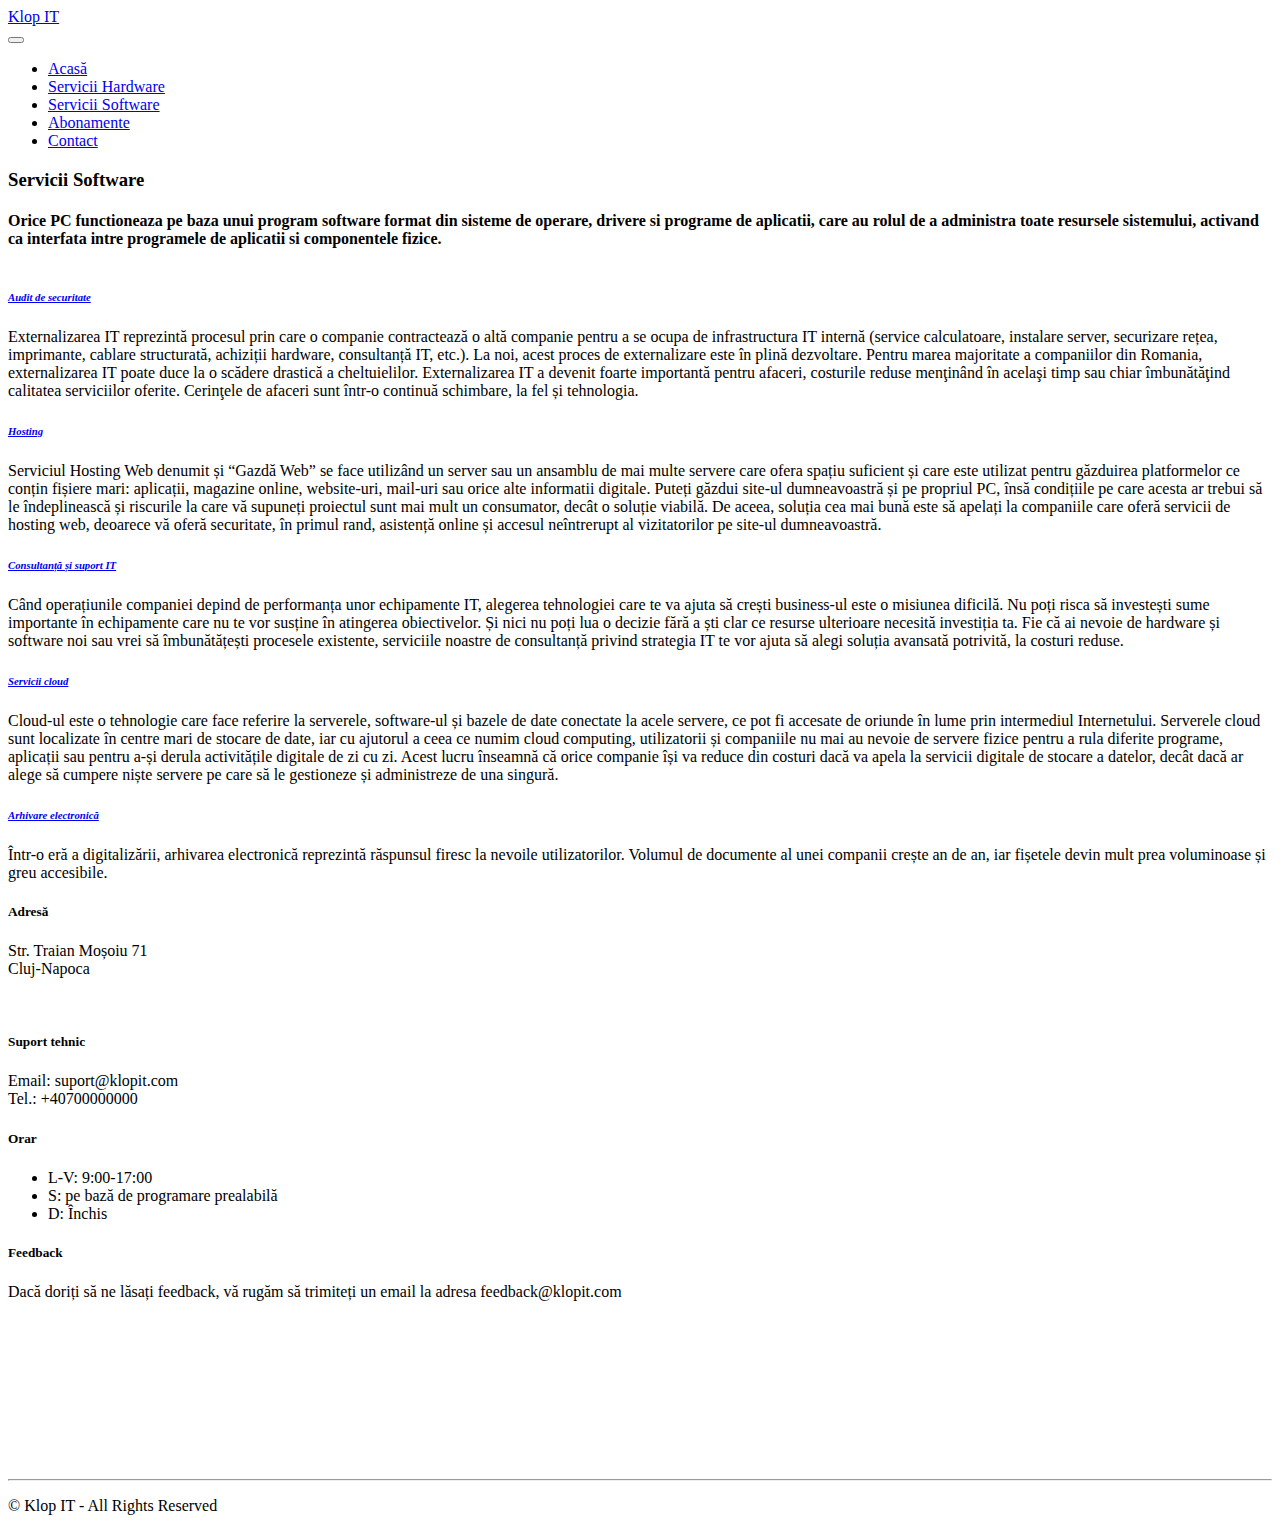
==== page2.html @ c05da478 "Add files via upload" ====
<!DOCTYPE html>
<html  >
<head>
  
  <meta charset="UTF-8">
  <meta http-equiv="X-UA-Compatible" content="IE=edge">
  <meta name="generator" content="Mobirise v5.7.4, mobirise.com">
  <meta name="viewport" content="width=device-width, initial-scale=1, minimum-scale=1">
  <link rel="shortcut icon" href="assets/images/logo.png" type="image/x-icon">
  <meta name="description" content="">
  
  
  <title>Servicii Software</title>
  <link rel="stylesheet" href="assets/web/assets/mobirise-icons2/mobirise2.css">
  <link rel="stylesheet" href="assets/web/assets/mobirise-icons/mobirise-icons.css">
  <link rel="stylesheet" href="assets/bootstrap/css/bootstrap.min.css">
  <link rel="stylesheet" href="assets/bootstrap/css/bootstrap-grid.min.css">
  <link rel="stylesheet" href="assets/bootstrap/css/bootstrap-reboot.min.css">
  <link rel="stylesheet" href="assets/dropdown/css/style.css">
  <link rel="stylesheet" href="assets/socicon/css/styles.css">
  <link rel="stylesheet" href="assets/theme/css/style.css">
  <link rel="preload" href="https://fonts.googleapis.com/css?family=Jost:100,200,300,400,500,600,700,800,900,100i,200i,300i,400i,500i,600i,700i,800i,900i&display=swap" as="style" onload="this.onload=null;this.rel='stylesheet'">
  <noscript><link rel="stylesheet" href="https://fonts.googleapis.com/css?family=Jost:100,200,300,400,500,600,700,800,900,100i,200i,300i,400i,500i,600i,700i,800i,900i&display=swap"></noscript>
  <link rel="preload" href="https://fonts.googleapis.com/css?family=Roboto+Slab:100,200,300,400,500,600,700,800,900&display=swap" as="style" onload="this.onload=null;this.rel='stylesheet'">
  <noscript><link rel="stylesheet" href="https://fonts.googleapis.com/css?family=Roboto+Slab:100,200,300,400,500,600,700,800,900&display=swap"></noscript>
  <link rel="preload" href="https://fonts.googleapis.com/css?family=Source+Sans+Pro:200,200i,300,300i,400,400i,600,600i,700,700i,900,900i&display=swap" as="style" onload="this.onload=null;this.rel='stylesheet'">
  <noscript><link rel="stylesheet" href="https://fonts.googleapis.com/css?family=Source+Sans+Pro:200,200i,300,300i,400,400i,600,600i,700,700i,900,900i&display=swap"></noscript>
  <link rel="preload" as="style" href="assets/mobirise/css/mbr-additional.css"><link rel="stylesheet" href="assets/mobirise/css/mbr-additional.css" type="text/css">

  
  
  
</head>
<body>
  
  <section data-bs-version="5.1" class="menu menu1 cid-tr9Sb6ffWV" once="menu" id="menu1-n">
    

    <nav class="navbar navbar-dropdown navbar-fixed-top navbar-expand-lg">
        <div class="container">
            <div class="navbar-brand">
                
                <span class="navbar-caption-wrap"><a class="navbar-caption text-white text-primary display-7" href="index.html">Klop IT</a></span>
            </div>
            <button class="navbar-toggler" type="button" data-toggle="collapse" data-bs-toggle="collapse" data-target="#navbarSupportedContent" data-bs-target="#navbarSupportedContent" aria-controls="navbarNavAltMarkup" aria-expanded="false" aria-label="Toggle navigation">
                <div class="hamburger">
                    <span></span>
                    <span></span>
                    <span></span>
                    <span></span>
                </div>
            </button>
            <div class="collapse navbar-collapse" id="navbarSupportedContent">
                <ul class="navbar-nav nav-dropdown nav-right" data-app-modern-menu="true"><li class="nav-item"><a class="nav-link link text-white text-primary display-4" href="index.html">
                            Acasă</a></li><li class="nav-item"><a class="nav-link link text-white text-primary display-4" href="page1.html">
                            Servicii Hardware</a></li><li class="nav-item"><a class="nav-link link text-white text-primary display-4" href="page2.html">Servicii Software</a></li><li class="nav-item"><a class="nav-link link text-white text-primary display-4" href="page4.html">Abonamente</a></li>
                    
                    <li class="nav-item"><a class="nav-link link text-white text-primary display-4" href="page3.html">Contact</a>
                    </li></ul>
                
                
            </div>
        </div>
    </nav>
</section>

<section data-bs-version="5.1" class="content4 cid-tsXjqkMFOP" id="content4-18">
    

    
    
    <div class="container">
        <div class="row justify-content-center">
            <div class="title col-md-12 col-lg-10">
                <h3 class="mbr-section-title mbr-fonts-style align-center mb-4 display-2"><strong>Servicii Software</strong></h3>
                <h4 class="mbr-section-subtitle align-center mbr-fonts-style mb-4 display-7">Orice PC functioneaza pe baza unui program software format din sisteme de operare, drivere si programe de aplicatii, care au rolul de a administra toate resursele sistemului, activand ca interfata intre programele de aplicatii si componentele fizice.
<div>
</div><div><br></div></h4>
                
            </div>
        </div>
    </div>
</section>

<section data-bs-version="5.1" class="content17 cid-tsXpfpScKm" id="content17-1n">

    

    
    
    
    <div class="container">
        
            <div class="row justify-content-center">
                <div class="col-12 col-md-10">
                    
                    
                    <div id="bootstrap-toggle" class="toggle-panel accordionStyles tab-content">
                        <div class="card mb-3">
                            <div class="card-header" role="tab" id="headingOne">
                                <a role="button" class="collapsed panel-title text-black" data-toggle="collapse" data-bs-toggle="collapse" data-core="" href="#collapse1_16" aria-expanded="false" aria-controls="collapse1">
                                    <h6 class="panel-title-edit mbr-fonts-style mb-0 display-5"><strong><em>Audit de securitate</em></strong></h6>
                                    <span class="sign mbr-iconfont mbri-arrow-down"></span>
                                </a>
                            </div>
                            <div id="collapse1_16" class="panel-collapse noScroll collapse" role="tabpanel" aria-labelledby="headingOne">
                                <div class="panel-body">
                                    <p class="mbr-fonts-style panel-text display-7">Externalizarea IT reprezintă procesul prin care o companie contractează o altă companie pentru a se ocupa de infrastructura IT internă (service calculatoare, instalare server, securizare rețea, imprimante, cablare structurată, achiziții hardware, consultanță IT, etc.). La noi, acest proces de externalizare este în plină dezvoltare. Pentru marea majoritate a companiilor din Romania, externalizarea IT poate duce la o scădere drastică a cheltuielilor. Externalizarea IT a devenit foarte importantă pentru afaceri, costurile reduse menţinând în acelaşi timp sau chiar îmbunătăţind calitatea serviciilor oferite. Cerinţele de afaceri sunt într-o continuă schimbare, la fel și tehnologia.</p>
                                </div>
                            </div>
                        </div>
                        <div class="card mb-3">
                            <div class="card-header" role="tab" id="headingTwo">
                                <a role="button" class="collapsed panel-title text-black" data-toggle="collapse" data-bs-toggle="collapse" data-core="" href="#collapse2_16" aria-expanded="false" aria-controls="collapse2">
                                    <h6 class="panel-title-edit mbr-fonts-style mb-0 display-5"><strong><em>Hosting</em></strong></h6>
                                    <span class="sign mbr-iconfont mbri-arrow-down"></span>
                                </a>

                            </div>
                            <div id="collapse2_16" class="panel-collapse noScroll collapse" role="tabpanel" aria-labelledby="headingTwo">
                                <div class="panel-body">
                                    <p class="mbr-fonts-style panel-text display-7">Serviciul Hosting Web denumit și “Gazdă Web” se face utilizând un server sau un ansamblu de mai multe servere care ofera spațiu suficient și care este utilizat pentru găzduirea platformelor ce conțin fișiere mari: aplicații, magazine online, website-uri, mail-uri sau orice alte informatii digitale. Puteți găzdui site-ul dumneavoastră și pe propriul PC, însă condițiile pe care acesta ar trebui să le îndeplinească și riscurile la care vă supuneți proiectul sunt mai mult un consumator, decât o soluție viabilă. De aceea, soluția cea mai bună este să apelați la companiile care oferă servicii de hosting web, deoarece vă oferă securitate, în primul rand, asistență online și accesul neîntrerupt al vizitatorilor pe site-ul dumneavoastră.</p>
                                </div>
                            </div>
                        </div>
                        <div class="card mb-3">
                            <div class="card-header" role="tab" id="headingThree">
                                <a role="button" class="collapsed panel-title text-black" data-toggle="collapse" data-bs-toggle="collapse" data-core="" href="#collapse3_16" aria-expanded="false" aria-controls="collapse3">
                                    <h6 class="panel-title-edit mbr-fonts-style mb-0 display-5"><strong><em>Consultanță și suport IT</em></strong></h6>
                                    <span class="sign mbr-iconfont mbri-arrow-down"></span>
                                </a>
                            </div>
                            <div id="collapse3_16" class="panel-collapse noScroll collapse" role="tabpanel" aria-labelledby="headingThree">
                                <div class="panel-body">
                                    <p class="mbr-fonts-style panel-text display-7">Când operațiunile companiei depind de performanța unor echipamente IT, alegerea tehnologiei care te va ajuta să crești business-ul este o misiunea dificilă. Nu poți risca să investești sume importante în echipamente care nu te vor susține în atingerea obiectivelor. Și nici nu poți lua o decizie fără a ști clar ce resurse ulterioare necesită investiția ta. Fie că ai nevoie de hardware și software noi sau vrei să îmbunătățești procesele existente, serviciile noastre de consultanță privind strategia IT te vor ajuta să alegi soluția avansată potrivită, la costuri reduse.</p>
                                </div>
                            </div>
                        </div>
                        <div class="card mb-3">
                            <div class="card-header" role="tab" id="headingThree">
                                <a role="button" class="collapsed panel-title text-black" data-toggle="collapse" data-bs-toggle="collapse" data-core="" href="#collapse4_16" aria-expanded="false" aria-controls="collapse4">
                                    <h6 class="panel-title-edit mbr-fonts-style mb-0 display-5"><strong><em>Servicii cloud</em></strong></h6>
                                    <span class="sign mbr-iconfont mbri-arrow-down"></span>
                                </a>
                            </div>
                            <div id="collapse4_16" class="panel-collapse noScroll collapse" role="tabpanel" aria-labelledby="headingThree">
                                <div class="panel-body">
                                    <p class="mbr-fonts-style panel-text display-7">Cloud-ul este o tehnologie care face referire la serverele, software-ul și bazele de date conectate la acele servere, ce pot fi accesate de oriunde în lume prin intermediul Internetului. Serverele cloud sunt localizate în centre mari de stocare de date, iar cu ajutorul a ceea ce numim cloud computing, utilizatorii și companiile nu mai au nevoie de servere fizice pentru a rula diferite programe, aplicații sau pentru a-și derula activitățile digitale de zi cu zi. Acest lucru înseamnă că orice companie își va reduce din costuri dacă va apela la servicii digitale de stocare a datelor, decât dacă ar alege să cumpere niște servere pe care să le gestioneze și administreze de una singură.</p>
                                </div>
                            </div>
                        </div>
                        <div class="card mb-3">
                            <div class="card-header" role="tab" id="headingThree">
                                <a role="button" class="collapsed panel-title text-black" data-toggle="collapse" data-bs-toggle="collapse" data-core="" href="#collapse5_16" aria-expanded="false" aria-controls="collapse5">
                                   <h6 class="panel-title-edit mbr-fonts-style mb-0 display-5"><strong><em>Arhivare electronică</em></strong></h6>
                                        <span class="mbr-iconfont mobi-mbri-arrow-down mobi-mbri"></span>
                                </a>
                            </div>
                            <div id="collapse5_16" class="panel-collapse noScroll collapse" role="tabpanel" aria-labelledby="headingThree">
                                <div class="panel-body">
                                    <p class="mbr-fonts-style panel-text display-7">Într-o eră a digitalizării, arhivarea electronică reprezintă răspunsul firesc la nevoile utilizatorilor. Volumul de documente al unei companii crește an de an, iar fișetele devin mult prea voluminoase și greu accesibile.</p>
                                </div>
                            </div>
                        </div>
                        
                    </div>
                </div>
            </div>
        </div>
</section>

<section data-bs-version="5.1" class="footer6 cid-tstDfUvnu0" once="footers" id="footer6-s">

    

    

    <div class="container">
        <div class="row content mbr-white">
            <div class="col-12 col-md-3 mbr-fonts-style display-7">
                <h5 class="mbr-section-subtitle mbr-fonts-style mb-2 display-7">
                    <strong>Adresă</strong></h5>
                <p class="mbr-text mbr-fonts-style display-7">Str. Traian Moșoiu 71<br>Cluj-Napoca</p> <br>
                <h5 class="mbr-section-subtitle mbr-fonts-style mb-2 mt-4 display-7"><strong>Suport tehnic</strong></h5>
                <p class="mbr-text mbr-fonts-style mb-4 display-7">
                    Email: suport@klopit.com <br>Tel.: +40700000000<br></p>
            </div>
            <div class="col-12 col-md-3 mbr-fonts-style display-7">
                <h5 class="mbr-section-subtitle mbr-fonts-style mb-2 display-7"><strong>Orar</strong></h5>
                <ul class="list mbr-fonts-style mb-4 display-7">
                    <li class="mbr-text item-wrap">L-V: 9:00-17:00</li><li class="mbr-text item-wrap">S: pe bază de programare prealabilă</li><li class="mbr-text item-wrap">D: Închis</li>
                </ul>
                <h5 class="mbr-section-subtitle mbr-fonts-style mb-2 mt-5 display-7">
                    <strong>Feedback</strong>
                </h5>
                <p class="mbr-text mbr-fonts-style mb-4 display-7">Dacă doriți să ne lăsați feedback, vă rugăm să trimiteți un email la adresa feedback@klopit.com</p>
            </div>
            <div class="col-12 col-md-6">
                <div class="google-map"><iframe frameborder="0" style="border:0" src="https://www.google.com/maps/embed/v1/place?key=AIzaSyCZI5F_k6S1k46ujh0SNrapM89f7mJxd30&amp;q=350 5th Ave, New York, NY 10118" allowfullscreen=""></iframe></div>
            </div>
            <div class="col-md-6">
                <div class="social-list align-left">
                    <div class="soc-item">
                        <a href="https://twitter.com/?lang=ro" target="_blank">
                            <span class="mbr-iconfont mbr-iconfont-social socicon-twitter socicon" style="color: rgb(255, 255, 255); fill: rgb(255, 255, 255);"></span>
                        </a>
                    </div>
                    <div class="soc-item">
                        <a href="https://ro-ro.facebook.com/fspac.ubb/" target="_blank">
                            <span class="mbr-iconfont mbr-iconfont-social socicon-facebook socicon" style="color: rgb(250, 250, 250); fill: rgb(250, 250, 250);"></span>
                        </a>
                    </div>
                    <div class="soc-item">
                        <a href="https://www.youtube.com/watch?v=jnAzOioELLQ&ab_channel=fakhrannoorwala" target="_blank">
                            <span class="mbr-iconfont mbr-iconfont-social socicon-youtube socicon"></span>
                        </a>
                    </div>
                    <div class="soc-item">
                        <a href="https://www.instagram.com/fspac/" target="_blank">
                            <span class="mbr-iconfont mbr-iconfont-social socicon-instagram socicon"></span>
                        </a>
                </div>
            </div>
        </div>
        <div class="footer-lower">
            <div class="media-container-row">
                <div class="col-sm-12">
                    <hr>
                </div>
            </div>
            <div class="col-sm-12 copyright pl-0">
                <p class="mbr-text mbr-fonts-style mbr-white display-7">
                    © Klop IT - All Rights Reserved
                </p>
            </div>
        </div>
    </div>
</section><script src="assets/bootstrap/js/bootstrap.bundle.min.js"></script>  <script src="assets/smoothscroll/smooth-scroll.js"></script>  <script src="assets/ytplayer/index.js"></script>  <script src="assets/dropdown/js/navbar-dropdown.js"></script>  <script src="assets/mbr-switch-arrow/mbr-switch-arrow.js"></script>  <script src="assets/theme/js/script.js"></script>  
  
  
</body>
</html>
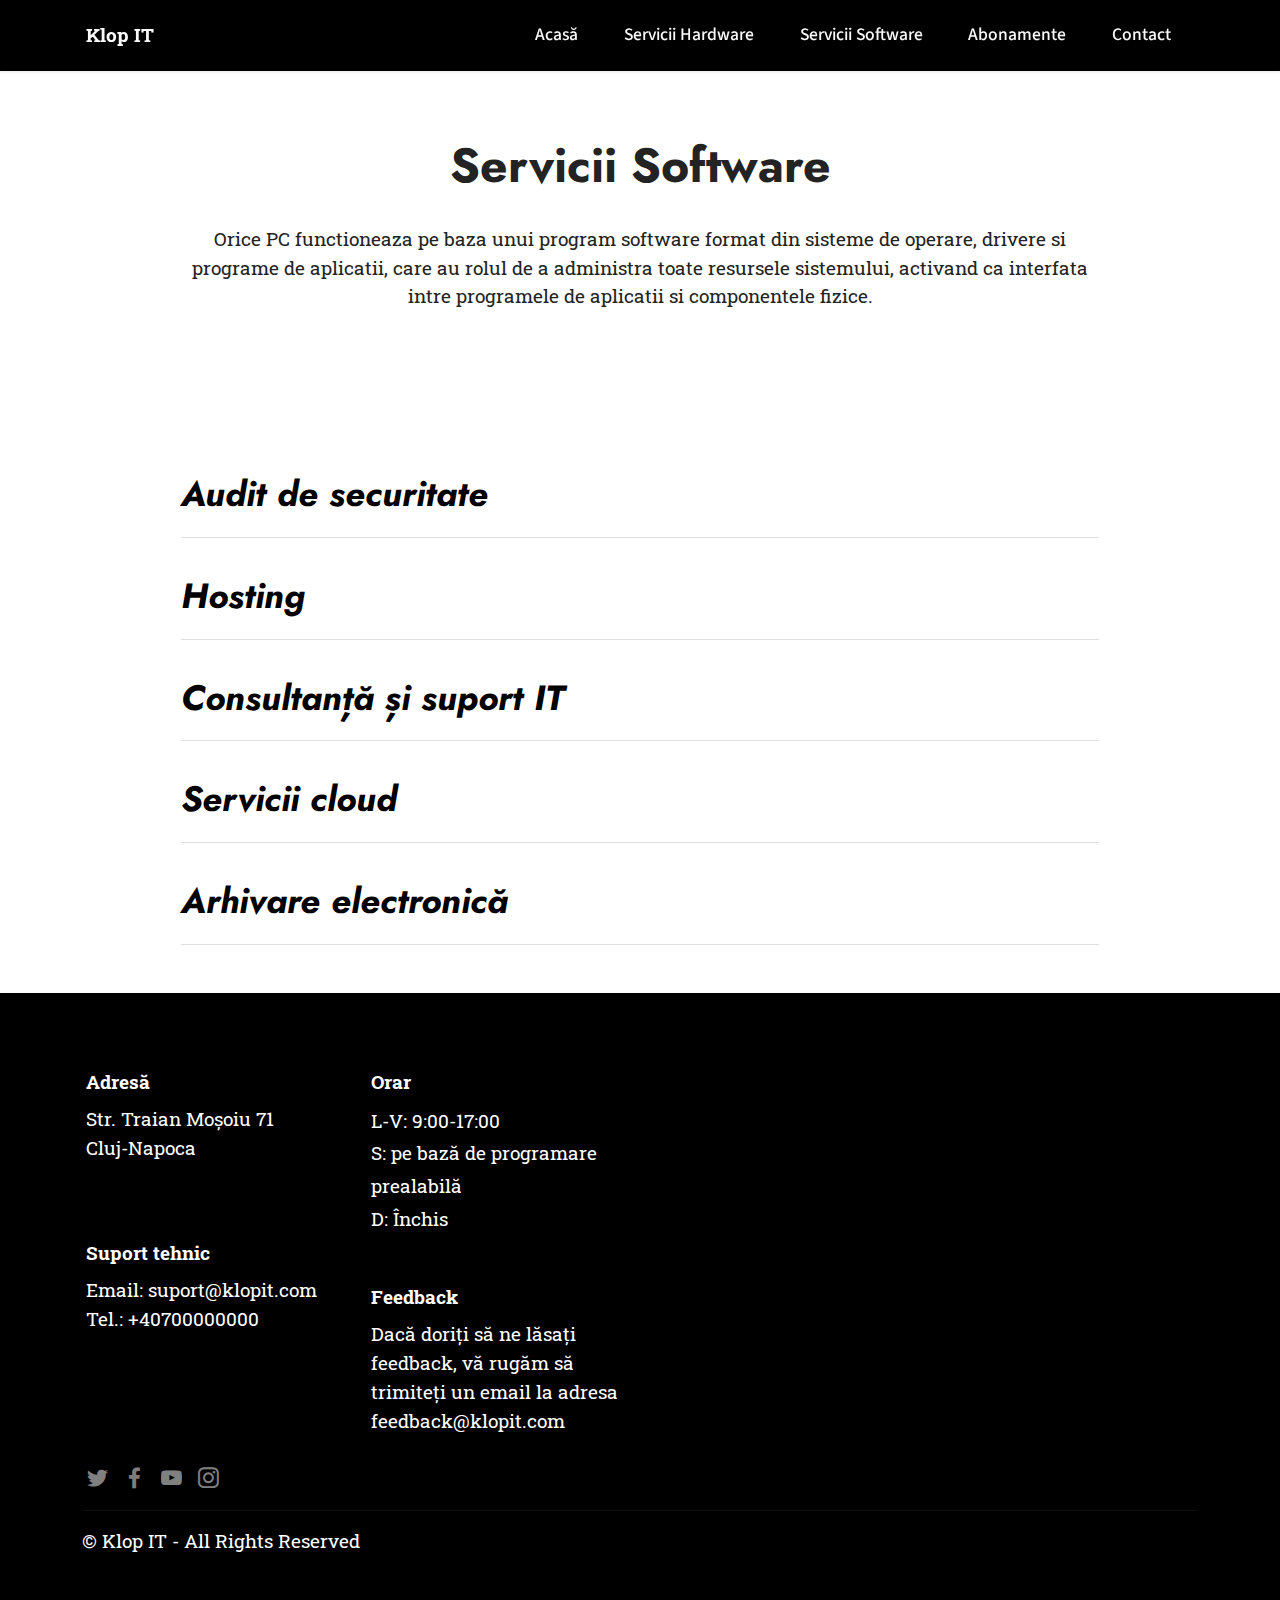
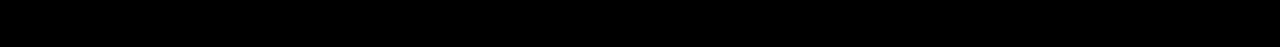
==== commit f3b79e3e: "Add files via upload" ====
--- a/assets/web/assets/mobirise-icons2/mobirise2.css
+++ b/assets/web/assets/mobirise-icons2/mobirise2.css
@@ -0,0 +1,498 @@
+@font-face {
+  font-family: 'Moririse2';
+  font-display: swap;
+  src:  url('mobirise2.eot?f2bix4');
+  src:  url('mobirise2.eot?f2bix4#iefix') format('embedded-opentype'),
+    url('mobirise2.ttf?f2bix4') format('truetype'),
+    url('mobirise2.woff?f2bix4') format('woff'),
+    url('mobirise2.svg?f2bix4#mobirise2') format('svg');
+  font-weight: normal;
+  font-style: normal;
+}
+
+[class^="mobi-"], [class*=" mobi-"] {
+  /* use !important to prevent issues with browser extensions that change fonts */
+  font-family: 'Moririse2' !important;
+  speak: none;
+  font-style: normal;
+  font-weight: normal;
+  font-variant: normal;
+  text-transform: none;
+  line-height: 1;
+
+  /* Better Font Rendering =========== */
+  -webkit-font-smoothing: antialiased;
+  -moz-osx-font-smoothing: grayscale;
+}
+
+.mobi-mbri-add-submenu:before {
+  content: "\e900";
+}
+.mobi-mbri-alert:before {
+  content: "\e901";
+}
+.mobi-mbri-align-center:before {
+  content: "\e902";
+}
+.mobi-mbri-align-justify:before {
+  content: "\e903";
+}
+.mobi-mbri-align-left:before {
+  content: "\e904";
+}
+.mobi-mbri-align-right:before {
+  content: "\e905";
+}
+.mobi-mbri-android:before {
+  content: "\e906";
+}
+.mobi-mbri-apple:before {
+  content: "\e907";
+}
+.mobi-mbri-arrow-down:before {
+  content: "\e908";
+}
+.mobi-mbri-arrow-next:before {
+  content: "\e909";
+}
+.mobi-mbri-arrow-prev:before {
+  content: "\e90a";
+}
+.mobi-mbri-arrow-up:before {
+  content: "\e90b";
+}
+.mobi-mbri-bold:before {
+  content: "\e90c";
+}
+.mobi-mbri-bookmark:before {
+  content: "\e90d";
+}
+.mobi-mbri-bootstrap:before {
+  content: "\e90e";
+}
+.mobi-mbri-briefcase:before {
+  content: "\e90f";
+}
+.mobi-mbri-browse:before {
+  content: "\e910";
+}
+.mobi-mbri-bulleted-list:before {
+  content: "\e911";
+}
+.mobi-mbri-calendar:before {
+  content: "\e912";
+}
+.mobi-mbri-camera:before {
+  content: "\e913";
+}
+.mobi-mbri-cart-add:before {
+  content: "\e914";
+}
+.mobi-mbri-cart-full:before {
+  content: "\e915";
+}
+.mobi-mbri-cash:before {
+  content: "\e916";
+}
+.mobi-mbri-change-style:before {
+  content: "\e917";
+}
+.mobi-mbri-chat:before {
+  content: "\e918";
+}
+.mobi-mbri-clock:before {
+  content: "\e919";
+}
+.mobi-mbri-close:before {
+  content: "\e91a";
+}
+.mobi-mbri-cloud:before {
+  content: "\e91b";
+}
+.mobi-mbri-code:before {
+  content: "\e91c";
+}
+.mobi-mbri-contact-form:before {
+  content: "\e91d";
+}
+.mobi-mbri-credit-card:before {
+  content: "\e91e";
+}
+.mobi-mbri-cursor-click:before {
+  content: "\e91f";
+}
+.mobi-mbri-cust-feedback:before {
+  content: "\e920";
+}
+.mobi-mbri-database:before {
+  content: "\e921";
+}
+.mobi-mbri-delivery:before {
+  content: "\e922";
+}
+.mobi-mbri-desktop:before {
+  content: "\e923";
+}
+.mobi-mbri-devices:before {
+  content: "\e924";
+}
+.mobi-mbri-down:before {
+  content: "\e925";
+}
+.mobi-mbri-download-2:before {
+  content: "\e926";
+}
+.mobi-mbri-download:before {
+  content: "\e927";
+}
+.mobi-mbri-drag-n-drop-2:before {
+  content: "\e928";
+}
+.mobi-mbri-drag-n-drop:before {
+  content: "\e929";
+}
+.mobi-mbri-edit-2:before {
+  content: "\e92a";
+}
+.mobi-mbri-edit:before {
+  content: "\e92b";
+}
+.mobi-mbri-error:before {
+  content: "\e92c";
+}
+.mobi-mbri-extension:before {
+  content: "\e92d";
+}
+.mobi-mbri-features:before {
+  content: "\e92e";
+}
+.mobi-mbri-file:before {
+  content: "\e92f";
+}
+.mobi-mbri-flag:before {
+  content: "\e930";
+}
+.mobi-mbri-folder:before {
+  content: "\e931";
+}
+.mobi-mbri-gift:before {
+  content: "\e932";
+}
+.mobi-mbri-github:before {
+  content: "\e933";
+}
+.mobi-mbri-globe-2:before {
+  content: "\e934";
+}
+.mobi-mbri-globe:before {
+  content: "\e935";
+}
+.mobi-mbri-growing-chart:before {
+  content: "\e936";
+}
+.mobi-mbri-hearth:before {
+  content: "\e937";
+}
+.mobi-mbri-help:before {
+  content: "\e938";
+}
+.mobi-mbri-home:before {
+  content: "\e939";
+}
+.mobi-mbri-hot-cup:before {
+  content: "\e93a";
+}
+.mobi-mbri-idea:before {
+  content: "\e93b";
+}
+.mobi-mbri-image-gallery:before {
+  content: "\e93c";
+}
+.mobi-mbri-image-slider:before {
+  content: "\e93d";
+}
+.mobi-mbri-info:before {
+  content: "\e93e";
+}
+.mobi-mbri-italic:before {
+  content: "\e93f";
+}
+.mobi-mbri-key:before {
+  content: "\e940";
+}
+.mobi-mbri-laptop:before {
+  content: "\e941";
+}
+.mobi-mbri-layers:before {
+  content: "\e942";
+}
+.mobi-mbri-left-right:before {
+  content: "\e943";
+}
+.mobi-mbri-left:before {
+  content: "\e944";
+}
+.mobi-mbri-letter:before {
+  content: "\e945";
+}
+.mobi-mbri-like:before {
+  content: "\e946";
+}
+.mobi-mbri-link:before {
+  content: "\e947";
+}
+.mobi-mbri-lock:before {
+  content: "\e948";
+}
+.mobi-mbri-login:before {
+  content: "\e949";
+}
+.mobi-mbri-logout:before {
+  content: "\e94a";
+}
+.mobi-mbri-magic-stick:before {
+  content: "\e94b";
+}
+.mobi-mbri-map-pin:before {
+  content: "\e94c";
+}
+.mobi-mbri-menu:before {
+  content: "\e94d";
+}
+.mobi-mbri-mobile-2:before {
+  content: "\e94e";
+}
+.mobi-mbri-mobile-horizontal:before {
+  content: "\e94f";
+}
+.mobi-mbri-mobile:before {
+  content: "\e950";
+}
+.mobi-mbri-mobirise:before {
+  content: "\e951";
+}
+.mobi-mbri-more-horizontal:before {
+  content: "\e952";
+}
+.mobi-mbri-more-vertical:before {
+  content: "\e953";
+}
+.mobi-mbri-music:before {
+  content: "\e954";
+}
+.mobi-mbri-new-file:before {
+  content: "\e955";
+}
+.mobi-mbri-numbered-list:before {
+  content: "\e956";
+}
+.mobi-mbri-opened-folder:before {
+  content: "\e957";
+}
+.mobi-mbri-pages:before {
+  content: "\e958";
+}
+.mobi-mbri-paper-plane:before {
+  content: "\e959";
+}
+.mobi-mbri-paperclip:before {
+  content: "\e95a";
+}
+.mobi-mbri-phone:before {
+  content: "\e95b";
+}
+.mobi-mbri-photo:before {
+  content: "\e95c";
+}
+.mobi-mbri-photos:before {
+  content: "\e95d";
+}
+.mobi-mbri-pin:before {
+  content: "\e95e";
+}
+.mobi-mbri-play:before {
+  content: "\e95f";
+}
+.mobi-mbri-plus:before {
+  content: "\e960";
+}
+.mobi-mbri-preview:before {
+  content: "\e961";
+}
+.mobi-mbri-print:before {
+  content: "\e962";
+}
+.mobi-mbri-protect:before {
+  content: "\e963";
+}
+.mobi-mbri-question:before {
+  content: "\e964";
+}
+.mobi-mbri-quote-left:before {
+  content: "\e965";
+}
+.mobi-mbri-quote-right:before {
+  content: "\e966";
+}
+.mobi-mbri-redo:before {
+  content: "\e967";
+}
+.mobi-mbri-refresh:before {
+  content: "\e968";
+}
+.mobi-mbri-responsive-2:before {
+  content: "\e969";
+}
+.mobi-mbri-responsive:before {
+  content: "\e96a";
+}
+.mobi-mbri-right:before {
+  content: "\e96b";
+}
+.mobi-mbri-rocket:before {
+  content: "\e96c";
+}
+.mobi-mbri-sad-face:before {
+  content: "\e96d";
+}
+.mobi-mbri-sale:before {
+  content: "\e96e";
+}
+.mobi-mbri-save:before {
+  content: "\e96f";
+}
+.mobi-mbri-search:before {
+  content: "\e970";
+}
+.mobi-mbri-setting-2:before {
+  content: "\e971";
+}
+.mobi-mbri-setting-3:before {
+  content: "\e972";
+}
+.mobi-mbri-setting:before {
+  content: "\e973";
+}
+.mobi-mbri-share:before {
+  content: "\e974";
+}
+.mobi-mbri-shopping-bag:before {
+  content: "\e975";
+}
+.mobi-mbri-shopping-basket:before {
+  content: "\e976";
+}
+.mobi-mbri-shopping-cart:before {
+  content: "\e977";
+}
+.mobi-mbri-sites:before {
+  content: "\e978";
+}
+.mobi-mbri-smile-face:before {
+  content: "\e979";
+}
+.mobi-mbri-speed:before {
+  content: "\e97a";
+}
+.mobi-mbri-star:before {
+  content: "\e97b";
+}
+.mobi-mbri-success:before {
+  content: "\e97c";
+}
+.mobi-mbri-sun:before {
+  content: "\e97d";
+}
+.mobi-mbri-sun2:before {
+  content: "\e97e";
+}
+.mobi-mbri-tablet-vertical:before {
+  content: "\e97f";
+}
+.mobi-mbri-tablet:before {
+  content: "\e980";
+}
+.mobi-mbri-target:before {
+  content: "\e981";
+}
+.mobi-mbri-timer:before {
+  content: "\e982";
+}
+.mobi-mbri-to-ftp:before {
+  content: "\e983";
+}
+.mobi-mbri-to-local-drive:before {
+  content: "\e984";
+}
+.mobi-mbri-touch-swipe:before {
+  content: "\e985";
+}
+.mobi-mbri-touch:before {
+  content: "\e986";
+}
+.mobi-mbri-trash:before {
+  content: "\e987";
+}
+.mobi-mbri-underline:before {
+  content: "\e988";
+}
+.mobi-mbri-undo:before {
+  content: "\e989";
+}
+.mobi-mbri-unlink:before {
+  content: "\e98a";
+}
+.mobi-mbri-unlock:before {
+  content: "\e98b";
+}
+.mobi-mbri-up-down:before {
+  content: "\e98c";
+}
+.mobi-mbri-up:before {
+  content: "\e98d";
+}
+.mobi-mbri-update:before {
+  content: "\e98e";
+}
+.mobi-mbri-upload-2:before {
+  content: "\e98f";
+}
+.mobi-mbri-upload:before {
+  content: "\e990";
+}
+.mobi-mbri-user-2:before {
+  content: "\e991";
+}
+.mobi-mbri-user:before {
+  content: "\e992";
+}
+.mobi-mbri-users:before {
+  content: "\e993";
+}
+.mobi-mbri-video-play:before {
+  content: "\e994";
+}
+.mobi-mbri-video:before {
+  content: "\e995";
+}
+.mobi-mbri-watch:before {
+  content: "\e996";
+}
+.mobi-mbri-website-theme-2:before {
+  content: "\e997";
+}
+.mobi-mbri-website-theme:before {
+  content: "\e998";
+}
+.mobi-mbri-wifi:before {
+  content: "\e999";
+}
+.mobi-mbri-windows:before {
+  content: "\e99a";
+}
+.mobi-mbri-zoom-in:before {
+  content: "\e99b";
+}
+.mobi-mbri-zoom-out:before {
+  content: "\e99c";
+}
--- a/assets/web/assets/mobirise-icons/mobirise-icons.css
+++ b/assets/web/assets/mobirise-icons/mobirise-icons.css
@@ -0,0 +1,477 @@
+@font-face {
+  font-family: 'MobiriseIcons';
+  src:  url('mobirise-icons.eot?spat4u');
+  src:  url('mobirise-icons.eot?spat4u#iefix') format('embedded-opentype'),
+    url('mobirise-icons.ttf?spat4u') format('truetype'),
+    url('mobirise-icons.woff?spat4u') format('woff'),
+    url('mobirise-icons.svg?spat4u#MobiriseIcons') format('svg');
+  font-weight: normal;
+  font-style: normal;
+  font-display: swap;
+}
+
+[class^="mbri-"], [class*=" mbri-"] {
+  /* use !important to prevent issues with browser extensions that change fonts */
+  font-family: MobiriseIcons !important;
+  speak: none;
+  font-style: normal;
+  font-weight: normal;
+  font-variant: normal;
+  text-transform: none;
+  line-height: 1;
+
+  /* Better Font Rendering =========== */
+  -webkit-font-smoothing: antialiased;
+  -moz-osx-font-smoothing: grayscale;
+}
+
+.mbri-add-submenu:before {
+  content: "\e900";
+}
+.mbri-alert:before {
+  content: "\e901";
+}
+.mbri-align-center:before {
+  content: "\e902";
+}
+.mbri-align-justify:before {
+  content: "\e903";
+}
+.mbri-align-left:before {
+  content: "\e904";
+}
+.mbri-align-right:before {
+  content: "\e905";
+}
+.mbri-android:before {
+  content: "\e906";
+}
+.mbri-apple:before {
+  content: "\e907";
+}
+.mbri-arrow-down:before {
+  content: "\e908";
+}
+.mbri-arrow-next:before {
+  content: "\e909";
+}
+.mbri-arrow-prev:before {
+  content: "\e90a";
+}
+.mbri-arrow-up:before {
+  content: "\e90b";
+}
+.mbri-bold:before {
+  content: "\e90c";
+}
+.mbri-bookmark:before {
+  content: "\e90d";
+}
+.mbri-bootstrap:before {
+  content: "\e90e";
+}
+.mbri-briefcase:before {
+  content: "\e90f";
+}
+.mbri-browse:before {
+  content: "\e910";
+}
+.mbri-bulleted-list:before {
+  content: "\e911";
+}
+.mbri-calendar:before {
+  content: "\e912";
+}
+.mbri-camera:before {
+  content: "\e913";
+}
+.mbri-cart-add:before {
+  content: "\e914";
+}
+.mbri-cart-full:before {
+  content: "\e915";
+}
+.mbri-cash:before {
+  content: "\e916";
+}
+.mbri-change-style:before {
+  content: "\e917";
+}
+.mbri-chat:before {
+  content: "\e918";
+}
+.mbri-clock:before {
+  content: "\e919";
+}
+.mbri-close:before {
+  content: "\e91a";
+}
+.mbri-cloud:before {
+  content: "\e91b";
+}
+.mbri-code:before {
+  content: "\e91c";
+}
+.mbri-contact-form:before {
+  content: "\e91d";
+}
+.mbri-credit-card:before {
+  content: "\e91e";
+}
+.mbri-cursor-click:before {
+  content: "\e91f";
+}
+.mbri-cust-feedback:before {
+  content: "\e920";
+}
+.mbri-database:before {
+  content: "\e921";
+}
+.mbri-delivery:before {
+  content: "\e922";
+}
+.mbri-desktop:before {
+  content: "\e923";
+}
+.mbri-devices:before {
+  content: "\e924";
+}
+.mbri-down:before {
+  content: "\e925";
+}
+.mbri-download:before {
+  content: "\e989";
+}
+.mbri-drag-n-drop:before {
+  content: "\e927";
+}
+.mbri-drag-n-drop2:before {
+  content: "\e928";
+}
+.mbri-edit:before {
+  content: "\e929";
+}
+.mbri-edit2:before {
+  content: "\e92a";
+}
+.mbri-error:before {
+  content: "\e92b";
+}
+.mbri-extension:before {
+  content: "\e92c";
+}
+.mbri-features:before {
+  content: "\e92d";
+}
+.mbri-file:before {
+  content: "\e92e";
+}
+.mbri-flag:before {
+  content: "\e92f";
+}
+.mbri-folder:before {
+  content: "\e930";
+}
+.mbri-gift:before {
+  content: "\e931";
+}
+.mbri-github:before {
+  content: "\e932";
+}
+.mbri-globe:before {
+  content: "\e933";
+}
+.mbri-globe-2:before {
+  content: "\e934";
+}
+.mbri-growing-chart:before {
+  content: "\e935";
+}
+.mbri-hearth:before {
+  content: "\e936";
+}
+.mbri-help:before {
+  content: "\e937";
+}
+.mbri-home:before {
+  content: "\e938";
+}
+.mbri-hot-cup:before {
+  content: "\e939";
+}
+.mbri-idea:before {
+  content: "\e93a";
+}
+.mbri-image-gallery:before {
+  content: "\e93b";
+}
+.mbri-image-slider:before {
+  content: "\e93c";
+}
+.mbri-info:before {
+  content: "\e93d";
+}
+.mbri-italic:before {
+  content: "\e93e";
+}
+.mbri-key:before {
+  content: "\e93f";
+}
+.mbri-laptop:before {
+  content: "\e940";
+}
+.mbri-layers:before {
+  content: "\e941";
+}
+.mbri-left-right:before {
+  content: "\e942";
+}
+.mbri-left:before {
+  content: "\e943";
+}
+.mbri-letter:before {
+  content: "\e944";
+}
+.mbri-like:before {
+  content: "\e945";
+}
+.mbri-link:before {
+  content: "\e946";
+}
+.mbri-lock:before {
+  content: "\e947";
+}
+.mbri-login:before {
+  content: "\e948";
+}
+.mbri-logout:before {
+  content: "\e949";
+}
+.mbri-magic-stick:before {
+  content: "\e94a";
+}
+.mbri-map-pin:before {
+  content: "\e94b";
+}
+.mbri-menu:before {
+  content: "\e94c";
+}
+.mbri-mobile:before {
+  content: "\e94d";
+}
+.mbri-mobile2:before {
+  content: "\e94e";
+}
+.mbri-mobirise:before {
+  content: "\e94f";
+}
+.mbri-more-horizontal:before {
+  content: "\e950";
+}
+.mbri-more-vertical:before {
+  content: "\e951";
+}
+.mbri-music:before {
+  content: "\e952";
+}
+.mbri-new-file:before {
+  content: "\e953";
+}
+.mbri-numbered-list:before {
+  content: "\e954";
+}
+.mbri-opened-folder:before {
+  content: "\e955";
+}
+.mbri-pages:before {
+  content: "\e956";
+}
+.mbri-paper-plane:before {
+  content: "\e957";
+}
+.mbri-paperclip:before {
+  content: "\e958";
+}
+.mbri-photo:before {
+  content: "\e959";
+}
+.mbri-photos:before {
+  content: "\e95a";
+}
+.mbri-pin:before {
+  content: "\e95b";
+}
+.mbri-play:before {
+  content: "\e95c";
+}
+.mbri-plus:before {
+  content: "\e95d";
+}
+.mbri-preview:before {
+  content: "\e95e";
+}
+.mbri-print:before {
+  content: "\e95f";
+}
+.mbri-protect:before {
+  content: "\e960";
+}
+.mbri-question:before {
+  content: "\e961";
+}
+.mbri-quote-left:before {
+  content: "\e962";
+}
+.mbri-quote-right:before {
+  content: "\e963";
+}
+.mbri-refresh:before {
+  content: "\e964";
+}
+.mbri-responsive:before {
+  content: "\e965";
+}
+.mbri-right:before {
+  content: "\e966";
+}
+.mbri-rocket:before {
+  content: "\e967";
+}
+.mbri-sad-face:before {
+  content: "\e968";
+}
+.mbri-sale:before {
+  content: "\e969";
+}
+.mbri-save:before {
+  content: "\e96a";
+}
+.mbri-search:before {
+  content: "\e96b";
+}
+.mbri-setting:before {
+  content: "\e96c";
+}
+.mbri-setting2:before {
+  content: "\e96d";
+}
+.mbri-setting3:before {
+  content: "\e96e";
+}
+.mbri-share:before {
+  content: "\e96f";
+}
+.mbri-shopping-bag:before {
+  content: "\e970";
+}
+.mbri-shopping-basket:before {
+  content: "\e971";
+}
+.mbri-shopping-cart:before {
+  content: "\e972";
+}
+.mbri-sites:before {
+  content: "\e973";
+}
+.mbri-smile-face:before {
+  content: "\e974";
+}
+.mbri-speed:before {
+  content: "\e975";
+}
+.mbri-star:before {
+  content: "\e976";
+}
+.mbri-success:before {
+  content: "\e977";
+}
+.mbri-sun:before {
+  content: "\e978";
+}
+.mbri-sun2:before {
+  content: "\e979";
+}
+.mbri-tablet:before {
+  content: "\e97a";
+}
+.mbri-tablet-vertical:before {
+  content: "\e97b";
+}
+.mbri-target:before {
+  content: "\e97c";
+}
+.mbri-timer:before {
+  content: "\e97d";
+}
+.mbri-to-ftp:before {
+  content: "\e97e";
+}
+.mbri-to-local-drive:before {
+  content: "\e97f";
+}
+.mbri-touch-swipe:before {
+  content: "\e980";
+}
+.mbri-touch:before {
+  content: "\e981";
+}
+.mbri-trash:before {
+  content: "\e982";
+}
+.mbri-underline:before {
+  content: "\e983";
+}
+.mbri-unlink:before {
+  content: "\e984";
+}
+.mbri-unlock:before {
+  content: "\e985";
+}
+.mbri-up-down:before {
+  content: "\e986";
+}
+.mbri-up:before {
+  content: "\e987";
+}
+.mbri-update:before {
+  content: "\e988";
+}
+.mbri-upload:before {
+ content: "\e926"; 
+}
+.mbri-user:before {
+  content: "\e98a";
+}
+.mbri-user2:before {
+  content: "\e98b";
+}
+.mbri-users:before {
+  content: "\e98c";
+}
+.mbri-video:before {
+  content: "\e98d";
+}
+.mbri-video-play:before {
+  content: "\e98e";
+}
+.mbri-watch:before {
+  content: "\e98f";
+}
+.mbri-website-theme:before {
+  content: "\e990";
+}
+.mbri-wifi:before {
+  content: "\e991";
+}
+.mbri-windows:before {
+  content: "\e992";
+}
+.mbri-zoom-out:before {
+  content: "\e993";
+}
+.mbri-redo:before {
+  content: "\e994";
+}
+.mbri-undo:before {
+  content: "\e995";
+}
--- a/assets/dropdown/css/style.css
+++ b/assets/dropdown/css/style.css
@@ -0,0 +1,265 @@
+.navbar-dropdown {
+  left: 0;
+  padding: 0;
+  position: absolute;
+  right: 0;
+  top: 0;
+  transition: all 0.45s ease;
+  z-index: 1030;
+  background: #282828; }
+  .navbar-dropdown .navbar-logo {
+    margin-right: 0.8rem;
+    transition: margin 0.3s ease-in-out;
+    vertical-align: middle; }
+    .navbar-dropdown .navbar-logo img {
+      height: 3.125rem;
+      transition: all 0.3s ease-in-out; }
+    .navbar-dropdown .navbar-logo.mbr-iconfont {
+      font-size: 3.125rem;
+      line-height: 3.125rem; }
+  .navbar-dropdown .navbar-caption {
+    font-weight: 700;
+    white-space: normal;
+    vertical-align: -4px;
+    line-height: 3.125rem !important; }
+    .navbar-dropdown .navbar-caption, .navbar-dropdown .navbar-caption:hover {
+      color: inherit;
+      text-decoration: none; }
+  .navbar-dropdown .mbr-iconfont + .navbar-caption {
+    vertical-align: -1px; }
+  .navbar-dropdown.navbar-fixed-top {
+    position: fixed; }
+  .navbar-dropdown .navbar-brand span {
+    vertical-align: -4px; }
+  .navbar-dropdown.bg-color.transparent {
+    background: none; }
+  .navbar-dropdown.navbar-short .navbar-brand {
+    padding: 0.625rem 0; }
+    .navbar-dropdown.navbar-short .navbar-brand span {
+      vertical-align: -1px; }
+  .navbar-dropdown.navbar-short .navbar-caption {
+    line-height: 2.375rem !important;
+    vertical-align: -2px; }
+  .navbar-dropdown.navbar-short .navbar-logo {
+    margin-right: 0.5rem; }
+    .navbar-dropdown.navbar-short .navbar-logo img {
+      height: 2.375rem; }
+    .navbar-dropdown.navbar-short .navbar-logo.mbr-iconfont {
+      font-size: 2.375rem;
+      line-height: 2.375rem; }
+  .navbar-dropdown.navbar-short .mbr-table-cell {
+    height: 3.625rem; }
+  .navbar-dropdown .navbar-close {
+    left: 0.6875rem;
+    position: fixed;
+    top: 0.75rem;
+    z-index: 1000; }
+  .navbar-dropdown .hamburger-icon {
+    content: "";
+    display: inline-block;
+    vertical-align: middle;
+    width: 16px;
+    -webkit-box-shadow: 0 -6px 0 1px #282828,0 0 0 1px #282828,0 6px 0 1px #282828;
+    -moz-box-shadow: 0 -6px 0 1px #282828,0 0 0 1px #282828,0 6px 0 1px #282828;
+    box-shadow: 0 -6px 0 1px #282828,0 0 0 1px #282828,0 6px 0 1px #282828; }
+
+.dropdown-menu .dropdown-toggle[data-toggle="dropdown-submenu"]::after {
+  border-bottom: 0.35em solid transparent;
+  border-left: 0.35em solid;
+  border-right: 0;
+  border-top: 0.35em solid transparent;
+  margin-left: 0.3rem; }
+
+.dropdown-menu .dropdown-item:focus {
+  outline: 0; }
+
+.nav-dropdown {
+  font-size: 0.75rem;
+  font-weight: 500;
+  height: auto !important; }
+  .nav-dropdown .nav-btn {
+    padding-left: 1rem; }
+  .nav-dropdown .link {
+    margin: .667em 1.667em;
+    font-weight: 500;
+    padding: 0;
+    transition: color .2s ease-in-out; }
+    .nav-dropdown .link.dropdown-toggle {
+      margin-right: 2.583em; }
+      .nav-dropdown .link.dropdown-toggle::after {
+        margin-left: .25rem;
+        border-top: 0.35em solid;
+        border-right: 0.35em solid transparent;
+        border-left: 0.35em solid transparent;
+        border-bottom: 0; }
+      .nav-dropdown .link.dropdown-toggle[aria-expanded="true"] {
+        margin: 0;
+        padding: 0.667em 3.263em  0.667em 1.667em; }
+  .nav-dropdown .link::after,
+  .nav-dropdown .dropdown-item::after {
+    color: inherit; }
+  .nav-dropdown .btn {
+    font-size: 0.75rem;
+    font-weight: 700;
+    letter-spacing: 0;
+    margin-bottom: 0;
+    padding-left: 1.25rem;
+    padding-right: 1.25rem; }
+  .nav-dropdown .dropdown-menu {
+    border-radius: 0;
+    border: 0;
+    left: 0;
+    margin: 0;
+    padding-bottom: 1.25rem;
+    padding-top: 1.25rem;
+    position: relative; }
+  .nav-dropdown .dropdown-submenu {
+    margin-left: 0.125rem;
+    top: 0; }
+  .nav-dropdown .dropdown-item {
+    font-weight: 500;
+    line-height: 2;
+    padding: 0.3846em 4.615em 0.3846em 1.5385em;
+    position: relative;
+    transition: color .2s ease-in-out, background-color .2s ease-in-out; }
+    .nav-dropdown .dropdown-item::after {
+      margin-top: -0.3077em;
+      position: absolute;
+      right: 1.1538em;
+      top: 50%; }
+    .nav-dropdown .dropdown-item:focus, .nav-dropdown .dropdown-item:hover {
+      background: none; }
+
+@media (max-width: 767px) {
+  .nav-dropdown.navbar-toggleable-sm {
+    bottom: 0;
+    display: none;
+    left: 0;
+    overflow-x: hidden;
+    position: fixed;
+    top: 0;
+    transform: translateX(-100%);
+    -ms-transform: translateX(-100%);
+    -webkit-transform: translateX(-100%);
+    width: 18.75rem;
+    z-index: 999; } }
+.nav-dropdown.navbar-toggleable-xl {
+  bottom: 0;
+  display: none;
+  left: 0;
+  overflow-x: hidden;
+  position: fixed;
+  top: 0;
+  transform: translateX(-100%);
+  -ms-transform: translateX(-100%);
+  -webkit-transform: translateX(-100%);
+  width: 18.75rem;
+  z-index: 999; }
+
+.nav-dropdown-sm {
+  display: block !important;
+  overflow-x: hidden;
+  overflow: auto;
+  padding-top: 3.875rem; }
+  .nav-dropdown-sm::after {
+    content: "";
+    display: block;
+    height: 3rem;
+    width: 100%; }
+  .nav-dropdown-sm.collapse.in ~ .navbar-close {
+    display: block !important; }
+  .nav-dropdown-sm.collapsing, .nav-dropdown-sm.collapse.in {
+    transform: translateX(0);
+    -ms-transform: translateX(0);
+    -webkit-transform: translateX(0);
+    transition: all 0.25s ease-out;
+    -webkit-transition: all 0.25s ease-out;
+    background: #282828; }
+  .nav-dropdown-sm.collapsing[aria-expanded="false"] {
+    transform: translateX(-100%);
+    -ms-transform: translateX(-100%);
+    -webkit-transform: translateX(-100%); }
+  .nav-dropdown-sm .nav-item {
+    display: block;
+    margin-left: 0 !important;
+    padding-left: 0; }
+  .nav-dropdown-sm .link,
+  .nav-dropdown-sm .dropdown-item {
+    border-top: 1px dotted rgba(255, 255, 255, 0.1);
+    font-size: 0.8125rem;
+    line-height: 1.6;
+    margin: 0 !important;
+    padding: 0.875rem 2.4rem 0.875rem 1.5625rem !important;
+    position: relative;
+    white-space: normal; }
+    .nav-dropdown-sm .link:focus, .nav-dropdown-sm .link:hover,
+    .nav-dropdown-sm .dropdown-item:focus,
+    .nav-dropdown-sm .dropdown-item:hover {
+      background: rgba(0, 0, 0, 0.2) !important;
+      color: #c0a375; }
+  .nav-dropdown-sm .nav-btn {
+    position: relative;
+    padding: 1.5625rem 1.5625rem 0 1.5625rem; }
+    .nav-dropdown-sm .nav-btn::before {
+      border-top: 1px dotted rgba(255, 255, 255, 0.1);
+      content: "";
+      left: 0;
+      position: absolute;
+      top: 0;
+      width: 100%; }
+    .nav-dropdown-sm .nav-btn + .nav-btn {
+      padding-top: 0.625rem; }
+      .nav-dropdown-sm .nav-btn + .nav-btn::before {
+        display: none; }
+  .nav-dropdown-sm .btn {
+    padding: 0.625rem 0; }
+  .nav-dropdown-sm .dropdown-toggle[data-toggle="dropdown-submenu"]::after {
+    margin-left: .25rem;
+    border-top: 0.35em solid;
+    border-right: 0.35em solid transparent;
+    border-left: 0.35em solid transparent;
+    border-bottom: 0; }
+  .nav-dropdown-sm .dropdown-toggle[data-toggle="dropdown-submenu"][aria-expanded="true"]::after {
+    border-top: 0;
+    border-right: 0.35em solid transparent;
+    border-left: 0.35em solid transparent;
+    border-bottom: 0.35em solid; }
+  .nav-dropdown-sm .dropdown-menu {
+    margin: 0;
+    padding: 0;
+    position: relative;
+    top: 0;
+    left: 0;
+    width: 100%;
+    border: 0;
+    float: none;
+    border-radius: 0;
+    background: none; }
+  .nav-dropdown-sm .dropdown-submenu {
+    left: 100%;
+    margin-left: 0.125rem;
+    margin-top: -1.25rem;
+    top: 0; }
+
+.navbar-toggleable-sm .nav-dropdown .dropdown-menu {
+  position: absolute; }
+
+.navbar-toggleable-sm .nav-dropdown .dropdown-submenu {
+  left: 100%;
+  margin-left: 0.125rem;
+  margin-top: -1.25rem;
+  top: 0; }
+
+.navbar-toggleable-sm.opened .nav-dropdown .dropdown-menu {
+  position: relative; }
+
+.navbar-toggleable-sm.opened .nav-dropdown .dropdown-submenu {
+  left: 0;
+  margin-left: 00rem;
+  margin-top: 0rem;
+  top: 0; }
+
+.is-builder .nav-dropdown.collapsing {
+  transition: none !important; }
+
+
--- a/assets/socicon/css/styles.css
+++ b/assets/socicon/css/styles.css
@@ -0,0 +1,934 @@
+@charset "UTF-8";
+
+@font-face {
+  font-family: 'Socicon';
+  src:  url('../fonts/socicon.eot');
+  src:  url('../fonts/socicon.eot?#iefix') format('embedded-opentype'),
+    url('../fonts/socicon.woff2') format('woff2'),
+    url('../fonts/socicon.ttf') format('truetype'),
+    url('../fonts/socicon.woff') format('woff'),
+    url('../fonts/socicon.svg#socicon') format('svg');
+  font-weight: normal;
+  font-style: normal;
+  font-display: swap;
+}
+
+[data-icon]:before {
+  font-family: "socicon" !important;
+  content: attr(data-icon);
+  font-style: normal !important;
+  font-weight: normal !important;
+  font-variant: normal !important;
+  text-transform: none !important;
+  speak: none;
+  line-height: 1;
+  -webkit-font-smoothing: antialiased;
+  -moz-osx-font-smoothing: grayscale;
+}
+
+[class^="socicon-"], [class*=" socicon-"] {
+  /* use !important to prevent issues with browser extensions that change fonts */
+  font-family: 'Socicon' !important;
+  speak: none;
+  font-style: normal;
+  font-weight: normal;
+  font-variant: normal;
+  text-transform: none;
+  line-height: 1;
+
+  /* Better Font Rendering =========== */
+  -webkit-font-smoothing: antialiased;
+  -moz-osx-font-smoothing: grayscale;
+}
+
+.socicon-eitaa:before {
+  content: "\e97c";
+}
+.socicon-soroush:before {
+  content: "\e97d";
+}
+.socicon-bale:before {
+  content: "\e97e";
+}
+.socicon-zazzle:before {
+  content: "\e97b";
+}
+.socicon-society6:before {
+  content: "\e97a";
+}
+.socicon-redbubble:before {
+  content: "\e979";
+}
+.socicon-avvo:before {
+  content: "\e978";
+}
+.socicon-stitcher:before {
+  content: "\e977";
+}
+.socicon-googlehangouts:before {
+  content: "\e974";
+}
+.socicon-dlive:before {
+  content: "\e975";
+}
+.socicon-vsco:before {
+  content: "\e976";
+}
+.socicon-flipboard:before {
+  content: "\e973";
+}
+.socicon-ubuntu:before {
+  content: "\e958";
+}
+.socicon-artstation:before {
+  content: "\e959";
+}
+.socicon-invision:before {
+  content: "\e95a";
+}
+.socicon-torial:before {
+  content: "\e95b";
+}
+.socicon-collectorz:before {
+  content: "\e95c";
+}
+.socicon-seenthis:before {
+  content: "\e95d";
+}
+.socicon-googleplaymusic:before {
+  content: "\e95e";
+}
+.socicon-debian:before {
+  content: "\e95f";
+}
+.socicon-filmfreeway:before {
+  content: "\e960";
+}
+.socicon-gnome:before {
+  content: "\e961";
+}
+.socicon-itchio:before {
+  content: "\e962";
+}
+.socicon-jamendo:before {
+  content: "\e963";
+}
+.socicon-mix:before {
+  content: "\e964";
+}
+.socicon-sharepoint:before {
+  content: "\e965";
+}
+.socicon-tinder:before {
+  content: "\e966";
+}
+.socicon-windguru:before {
+  content: "\e967";
+}
+.socicon-cdbaby:before {
+  content: "\e968";
+}
+.socicon-elementaryos:before {
+  content: "\e969";
+}
+.socicon-stage32:before {
+  content: "\e96a";
+}
+.socicon-tiktok:before {
+  content: "\e96b";
+}
+.socicon-gitter:before {
+  content: "\e96c";
+}
+.socicon-letterboxd:before {
+  content: "\e96d";
+}
+.socicon-threema:before {
+  content: "\e96e";
+}
+.socicon-splice:before {
+  content: "\e96f";
+}
+.socicon-metapop:before {
+  content: "\e970";
+}
+.socicon-naver:before {
+  content: "\e971";
+}
+.socicon-remote:before {
+  content: "\e972";
+}
+.socicon-internet:before {
+  content: "\e957";
+}
+.socicon-moddb:before {
+  content: "\e94b";
+}
+.socicon-indiedb:before {
+  content: "\e94c";
+}
+.socicon-traxsource:before {
+  content: "\e94d";
+}
+.socicon-gamefor:before {
+  content: "\e94e";
+}
+.socicon-pixiv:before {
+  content: "\e94f";
+}
+.socicon-myanimelist:before {
+  content: "\e950";
+}
+.socicon-blackberry:before {
+  content: "\e951";
+}
+.socicon-wickr:before {
+  content: "\e952";
+}
+.socicon-spip:before {
+  content: "\e953";
+}
+.socicon-napster:before {
+  content: "\e954";
+}
+.socicon-beatport:before {
+  content: "\e955";
+}
+.socicon-hackerone:before {
+  content: "\e956";
+}
+.socicon-hackernews:before {
+  content: "\e946";
+}
+.socicon-smashwords:before {
+  content: "\e947";
+}
+.socicon-kobo:before {
+  content: "\e948";
+}
+.socicon-bookbub:before {
+  content: "\e949";
+}
+.socicon-mailru:before {
+  content: "\e94a";
+}
+.socicon-gitlab:before {
+  content: "\e945";
+}
+.socicon-instructables:before {
+  content: "\e944";
+}
+.socicon-portfolio:before {
+  content: "\e943";
+}
+.socicon-codered:before {
+  content: "\e940";
+}
+.socicon-origin:before {
+  content: "\e941";
+}
+.socicon-nextdoor:before {
+  content: "\e942";
+}
+.socicon-udemy:before {
+  content: "\e93f";
+}
+.socicon-livemaster:before {
+  content: "\e93e";
+}
+.socicon-crunchbase:before {
+  content: "\e93b";
+}
+.socicon-homefy:before {
+  content: "\e93c";
+}
+.socicon-calendly:before {
+  content: "\e93d";
+}
+.socicon-realtor:before {
+  content: "\e90f";
+}
+.socicon-tidal:before {
+  content: "\e910";
+}
+.socicon-qobuz:before {
+  content: "\e911";
+}
+.socicon-natgeo:before {
+  content: "\e912";
+}
+.socicon-mastodon:before {
+  content: "\e913";
+}
+.socicon-unsplash:before {
+  content: "\e914";
+}
+.socicon-homeadvisor:before {
+  content: "\e915";
+}
+.socicon-angieslist:before {
+  content: "\e916";
+}
+.socicon-codepen:before {
+  content: "\e917";
+}
+.socicon-slack:before {
+  content: "\e918";
+}
+.socicon-openaigym:before {
+  content: "\e919";
+}
+.socicon-logmein:before {
+  content: "\e91a";
+}
+.socicon-fiverr:before {
+  content: "\e91b";
+}
+.socicon-gotomeeting:before {
+  content: "\e91c";
+}
+.socicon-aliexpress:before {
+  content: "\e91d";
+}
+.socicon-guru:before {
+  content: "\e91e";
+}
+.socicon-appstore:before {
+  content: "\e91f";
+}
+.socicon-homes:before {
+  content: "\e920";
+}
+.socicon-zoom:before {
+  content: "\e921";
+}
+.socicon-alibaba:before {
+  content: "\e922";
+}
+.socicon-craigslist:before {
+  content: "\e923";
+}
+.socicon-wix:before {
+  content: "\e924";
+}
+.socicon-redfin:before {
+  content: "\e925";
+}
+.socicon-googlecalendar:before {
+  content: "\e926";
+}
+.socicon-shopify:before {
+  content: "\e927";
+}
+.socicon-freelancer:before {
+  content: "\e928";
+}
+.socicon-seedrs:before {
+  content: "\e929";
+}
+.socicon-bing:before {
+  content: "\e92a";
+}
+.socicon-doodle:before {
+  content: "\e92b";
+}
+.socicon-bonanza:before {
+  content: "\e92c";
+}
+.socicon-squarespace:before {
+  content: "\e92d";
+}
+.socicon-toptal:before {
+  content: "\e92e";
+}
+.socicon-gust:before {
+  content: "\e92f";
+}
+.socicon-ask:before {
+  content: "\e930";
+}
+.socicon-trulia:before {
+  content: "\e931";
+}
+.socicon-loomly:before {
+  content: "\e932";
+}
+.socicon-ghost:before {
+  content: "\e933";
+}
+.socicon-upwork:before {
+  content: "\e934";
+}
+.socicon-fundable:before {
+  content: "\e935";
+}
+.socicon-booking:before {
+  content: "\e936";
+}
+.socicon-googlemaps:before {
+  content: "\e937";
+}
+.socicon-zillow:before {
+  content: "\e938";
+}
+.socicon-niconico:before {
+  content: "\e939";
+}
+.socicon-toneden:before {
+  content: "\e93a";
+}
+.socicon-augment:before {
+  content: "\e908";
+}
+.socicon-bitbucket:before {
+  content: "\e909";
+}
+.socicon-fyuse:before {
+  content: "\e90a";
+}
+.socicon-yt-gaming:before {
+  content: "\e90b";
+}
+.socicon-sketchfab:before {
+  content: "\e90c";
+}
+.socicon-mobcrush:before {
+  content: "\e90d";
+}
+.socicon-microsoft:before {
+  content: "\e90e";
+}
+.socicon-pandora:before {
+  content: "\e907";
+}
+.socicon-messenger:before {
+  content: "\e906";
+}
+.socicon-gamewisp:before {
+  content: "\e905";
+}
+.socicon-bloglovin:before {
+  content: "\e904";
+}
+.socicon-tunein:before {
+  content: "\e903";
+}
+.socicon-gamejolt:before {
+  content: "\e901";
+}
+.socicon-trello:before {
+  content: "\e902";
+}
+.socicon-spreadshirt:before {
+  content: "\e900";
+}
+.socicon-500px:before {
+  content: "\e000";
+}
+.socicon-8tracks:before {
+  content: "\e001";
+}
+.socicon-airbnb:before {
+  content: "\e002";
+}
+.socicon-alliance:before {
+  content: "\e003";
+}
+.socicon-amazon:before {
+  content: "\e004";
+}
+.socicon-amplement:before {
+  content: "\e005";
+}
+.socicon-android:before {
+  content: "\e006";
+}
+.socicon-angellist:before {
+  content: "\e007";
+}
+.socicon-apple:before {
+  content: "\e008";
+}
+.socicon-appnet:before {
+  content: "\e009";
+}
+.socicon-baidu:before {
+  content: "\e00a";
+}
+.socicon-bandcamp:before {
+  content: "\e00b";
+}
+.socicon-battlenet:before {
+  content: "\e00c";
+}
+.socicon-mixer:before {
+  content: "\e00d";
+}
+.socicon-bebee:before {
+  content: "\e00e";
+}
+.socicon-bebo:before {
+  content: "\e00f";
+}
+.socicon-behance:before {
+  content: "\e010";
+}
+.socicon-blizzard:before {
+  content: "\e011";
+}
+.socicon-blogger:before {
+  content: "\e012";
+}
+.socicon-buffer:before {
+  content: "\e013";
+}
+.socicon-chrome:before {
+  content: "\e014";
+}
+.socicon-coderwall:before {
+  content: "\e015";
+}
+.socicon-curse:before {
+  content: "\e016";
+}
+.socicon-dailymotion:before {
+  content: "\e017";
+}
+.socicon-deezer:before {
+  content: "\e018";
+}
+.socicon-delicious:before {
+  content: "\e019";
+}
+.socicon-deviantart:before {
+  content: "\e01a";
+}
+.socicon-diablo:before {
+  content: "\e01b";
+}
+.socicon-digg:before {
+  content: "\e01c";
+}
+.socicon-discord:before {
+  content: "\e01d";
+}
+.socicon-disqus:before {
+  content: "\e01e";
+}
+.socicon-douban:before {
+  content: "\e01f";
+}
+.socicon-draugiem:before {
+  content: "\e020";
+}
+.socicon-dribbble:before {
+  content: "\e021";
+}
+.socicon-drupal:before {
+  content: "\e022";
+}
+.socicon-ebay:before {
+  content: "\e023";
+}
+.socicon-ello:before {
+  content: "\e024";
+}
+.socicon-endomodo:before {
+  content: "\e025";
+}
+.socicon-envato:before {
+  content: "\e026";
+}
+.socicon-etsy:before {
+  content: "\e027";
+}
+.socicon-facebook:before {
+  content: "\e028";
+}
+.socicon-feedburner:before {
+  content: "\e029";
+}
+.socicon-filmweb:before {
+  content: "\e02a";
+}
+.socicon-firefox:before {
+  content: "\e02b";
+}
+.socicon-flattr:before {
+  content: "\e02c";
+}
+.socicon-flickr:before {
+  content: "\e02d";
+}
+.socicon-formulr:before {
+  content: "\e02e";
+}
+.socicon-forrst:before {
+  content: "\e02f";
+}
+.socicon-foursquare:before {
+  content: "\e030";
+}
+.socicon-friendfeed:before {
+  content: "\e031";
+}
+.socicon-github:before {
+  content: "\e032";
+}
+.socicon-goodreads:before {
+  content: "\e033";
+}
+.socicon-google:before {
+  content: "\e034";
+}
+.socicon-googlescholar:before {
+  content: "\e035";
+}
+.socicon-googlegroups:before {
+  content: "\e036";
+}
+.socicon-googlephotos:before {
+  content: "\e037";
+}
+.socicon-googleplus:before {
+  content: "\e038";
+}
+.socicon-grooveshark:before {
+  content: "\e039";
+}
+.socicon-hackerrank:before {
+  content: "\e03a";
+}
+.socicon-hearthstone:before {
+  content: "\e03b";
+}
+.socicon-hellocoton:before {
+  content: "\e03c";
+}
+.socicon-heroes:before {
+  content: "\e03d";
+}
+.socicon-smashcast:before {
+  content: "\e03e";
+}
+.socicon-horde:before {
+  content: "\e03f";
+}
+.socicon-houzz:before {
+  content: "\e040";
+}
+.socicon-icq:before {
+  content: "\e041";
+}
+.socicon-identica:before {
+  content: "\e042";
+}
+.socicon-imdb:before {
+  content: "\e043";
+}
+.socicon-instagram:before {
+  content: "\e044";
+}
+.socicon-issuu:before {
+  content: "\e045";
+}
+.socicon-istock:before {
+  content: "\e046";
+}
+.socicon-itunes:before {
+  content: "\e047";
+}
+.socicon-keybase:before {
+  content: "\e048";
+}
+.socicon-lanyrd:before {
+  content: "\e049";
+}
+.socicon-lastfm:before {
+  content: "\e04a";
+}
+.socicon-line:before {
+  content: "\e04b";
+}
+.socicon-linkedin:before {
+  content: "\e04c";
+}
+.socicon-livejournal:before {
+  content: "\e04d";
+}
+.socicon-lyft:before {
+  content: "\e04e";
+}
+.socicon-macos:before {
+  content: "\e04f";
+}
+.socicon-mail:before {
+  content: "\e050";
+}
+.socicon-medium:before {
+  content: "\e051";
+}
+.socicon-meetup:before {
+  content: "\e052";
+}
+.socicon-mixcloud:before {
+  content: "\e053";
+}
+.socicon-modelmayhem:before {
+  content: "\e054";
+}
+.socicon-mumble:before {
+  content: "\e055";
+}
+.socicon-myspace:before {
+  content: "\e056";
+}
+.socicon-newsvine:before {
+  content: "\e057";
+}
+.socicon-nintendo:before {
+  content: "\e058";
+}
+.socicon-npm:before {
+  content: "\e059";
+}
+.socicon-odnoklassniki:before {
+  content: "\e05a";
+}
+.socicon-openid:before {
+  content: "\e05b";
+}
+.socicon-opera:before {
+  content: "\e05c";
+}
+.socicon-outlook:before {
+  content: "\e05d";
+}
+.socicon-overwatch:before {
+  content: "\e05e";
+}
+.socicon-patreon:before {
+  content: "\e05f";
+}
+.socicon-paypal:before {
+  content: "\e060";
+}
+.socicon-periscope:before {
+  content: "\e061";
+}
+.socicon-persona:before {
+  content: "\e062";
+}
+.socicon-pinterest:before {
+  content: "\e063";
+}
+.socicon-play:before {
+  content: "\e064";
+}
+.socicon-player:before {
+  content: "\e065";
+}
+.socicon-playstation:before {
+  content: "\e066";
+}
+.socicon-pocket:before {
+  content: "\e067";
+}
+.socicon-qq:before {
+  content: "\e068";
+}
+.socicon-quora:before {
+  content: "\e069";
+}
+.socicon-raidcall:before {
+  content: "\e06a";
+}
+.socicon-ravelry:before {
+  content: "\e06b";
+}
+.socicon-reddit:before {
+  content: "\e06c";
+}
+.socicon-renren:before {
+  content: "\e06d";
+}
+.socicon-researchgate:before {
+  content: "\e06e";
+}
+.socicon-residentadvisor:before {
+  content: "\e06f";
+}
+.socicon-reverbnation:before {
+  content: "\e070";
+}
+.socicon-rss:before {
+  content: "\e071";
+}
+.socicon-sharethis:before {
+  content: "\e072";
+}
+.socicon-skype:before {
+  content: "\e073";
+}
+.socicon-slideshare:before {
+  content: "\e074";
+}
+.socicon-smugmug:before {
+  content: "\e075";
+}
+.socicon-snapchat:before {
+  content: "\e076";
+}
+.socicon-songkick:before {
+  content: "\e077";
+}
+.socicon-soundcloud:before {
+  content: "\e078";
+}
+.socicon-spotify:before {
+  content: "\e079";
+}
+.socicon-stackexchange:before {
+  content: "\e07a";
+}
+.socicon-stackoverflow:before {
+  content: "\e07b";
+}
+.socicon-starcraft:before {
+  content: "\e07c";
+}
+.socicon-stayfriends:before {
+  content: "\e07d";
+}
+.socicon-steam:before {
+  content: "\e07e";
+}
+.socicon-storehouse:before {
+  content: "\e07f";
+}
+.socicon-strava:before {
+  content: "\e080";
+}
+.socicon-streamjar:before {
+  content: "\e081";
+}
+.socicon-stumbleupon:before {
+  content: "\e082";
+}
+.socicon-swarm:before {
+  content: "\e083";
+}
+.socicon-teamspeak:before {
+  content: "\e084";
+}
+.socicon-teamviewer:before {
+  content: "\e085";
+}
+.socicon-technorati:before {
+  content: "\e086";
+}
+.socicon-telegram:before {
+  content: "\e087";
+}
+.socicon-tripadvisor:before {
+  content: "\e088";
+}
+.socicon-tripit:before {
+  content: "\e089";
+}
+.socicon-triplej:before {
+  content: "\e08a";
+}
+.socicon-tumblr:before {
+  content: "\e08b";
+}
+.socicon-twitch:before {
+  content: "\e08c";
+}
+.socicon-twitter:before {
+  content: "\e08d";
+}
+.socicon-uber:before {
+  content: "\e08e";
+}
+.socicon-ventrilo:before {
+  content: "\e08f";
+}
+.socicon-viadeo:before {
+  content: "\e090";
+}
+.socicon-viber:before {
+  content: "\e091";
+}
+.socicon-viewbug:before {
+  content: "\e092";
+}
+.socicon-vimeo:before {
+  content: "\e093";
+}
+.socicon-vine:before {
+  content: "\e094";
+}
+.socicon-vkontakte:before {
+  content: "\e095";
+}
+.socicon-warcraft:before {
+  content: "\e096";
+}
+.socicon-wechat:before {
+  content: "\e097";
+}
+.socicon-weibo:before {
+  content: "\e098";
+}
+.socicon-whatsapp:before {
+  content: "\e099";
+}
+.socicon-wikipedia:before {
+  content: "\e09a";
+}
+.socicon-windows:before {
+  content: "\e09b";
+}
+.socicon-wordpress:before {
+  content: "\e09c";
+}
+.socicon-wykop:before {
+  content: "\e09d";
+}
+.socicon-xbox:before {
+  content: "\e09e";
+}
+.socicon-xing:before {
+  content: "\e09f";
+}
+.socicon-yahoo:before {
+  content: "\e0a0";
+}
+.socicon-yammer:before {
+  content: "\e0a1";
+}
+.socicon-yandex:before {
+  content: "\e0a2";
+}
+.socicon-yelp:before {
+  content: "\e0a3";
+}
+.socicon-younow:before {
+  content: "\e0a4";
+}
+.socicon-youtube:before {
+  content: "\e0a5";
+}
+.socicon-zapier:before {
+  content: "\e0a6";
+}
+.socicon-zerply:before {
+  content: "\e0a7";
+}
+.socicon-zomato:before {
+  content: "\e0a8";
+}
+.socicon-zynga:before {
+  content: "\e0a9";
+}
--- a/assets/theme/css/style.css
+++ b/assets/theme/css/style.css
@@ -0,0 +1,961 @@
+@charset "UTF-8";
+section {
+  background-color: #ffffff;
+}
+
+body {
+  font-style: normal;
+  line-height: 1.5;
+  font-weight: 400;
+  color: #232323;
+  position: relative;
+}
+
+button {
+  background-color: transparent;
+  border-color: transparent;
+}
+
+section,
+.container,
+.container-fluid {
+  position: relative;
+  word-wrap: break-word;
+}
+
+a.mbr-iconfont:hover {
+  text-decoration: none;
+}
+
+.article .lead p,
+.article .lead ul,
+.article .lead ol,
+.article .lead pre,
+.article .lead blockquote {
+  margin-bottom: 0;
+}
+
+a {
+  font-style: normal;
+  font-weight: 400;
+  cursor: pointer;
+}
+a, a:hover {
+  text-decoration: none;
+}
+
+.mbr-section-title {
+  font-style: normal;
+  line-height: 1.3;
+}
+
+.mbr-section-subtitle {
+  line-height: 1.3;
+}
+
+.mbr-text {
+  font-style: normal;
+  line-height: 1.7;
+}
+
+h1,
+h2,
+h3,
+h4,
+h5,
+h6,
+.display-1,
+.display-2,
+.display-4,
+.display-5,
+.display-7,
+span,
+p,
+a {
+  line-height: 1;
+  word-break: break-word;
+  word-wrap: break-word;
+  font-weight: 400;
+}
+
+b,
+strong {
+  font-weight: bold;
+}
+
+input:-webkit-autofill, input:-webkit-autofill:hover, input:-webkit-autofill:focus, input:-webkit-autofill:active {
+  transition-delay: 9999s;
+  -webkit-transition-property: background-color, color;
+  transition-property: background-color, color;
+}
+
+textarea[type=hidden] {
+  display: none;
+}
+
+section {
+  background-position: 50% 50%;
+  background-repeat: no-repeat;
+  background-size: cover;
+}
+section .mbr-background-video,
+section .mbr-background-video-preview {
+  position: absolute;
+  bottom: 0;
+  left: 0;
+  right: 0;
+  top: 0;
+}
+
+.hidden {
+  visibility: hidden;
+}
+
+.mbr-z-index20 {
+  z-index: 20;
+}
+
+/*! Base colors */
+.mbr-white {
+  color: #ffffff;
+}
+
+.mbr-black {
+  color: #111111;
+}
+
+.mbr-bg-white {
+  background-color: #ffffff;
+}
+
+.mbr-bg-black {
+  background-color: #000000;
+}
+
+/*! Text-aligns */
+.align-left {
+  text-align: left;
+}
+
+.align-center {
+  text-align: center;
+}
+
+.align-right {
+  text-align: right;
+}
+
+/*! Font-weight  */
+.mbr-light {
+  font-weight: 300;
+}
+
+.mbr-regular {
+  font-weight: 400;
+}
+
+.mbr-semibold {
+  font-weight: 500;
+}
+
+.mbr-bold {
+  font-weight: 700;
+}
+
+/*! Media  */
+.media-content {
+  flex-basis: 100%;
+}
+
+.media-container-row {
+  display: flex;
+  flex-direction: row;
+  flex-wrap: wrap;
+  justify-content: center;
+  align-content: center;
+  align-items: start;
+}
+.media-container-row .media-size-item {
+  width: 400px;
+}
+
+.media-container-column {
+  display: flex;
+  flex-direction: column;
+  flex-wrap: wrap;
+  justify-content: center;
+  align-content: center;
+  align-items: stretch;
+}
+.media-container-column > * {
+  width: 100%;
+}
+
+@media (min-width: 992px) {
+  .media-container-row {
+    flex-wrap: nowrap;
+  }
+}
+figure {
+  margin-bottom: 0;
+  overflow: hidden;
+}
+
+figure[mbr-media-size] {
+  transition: width 0.1s;
+}
+
+img,
+iframe {
+  display: block;
+  width: 100%;
+}
+
+.card {
+  background-color: transparent;
+  border: none;
+}
+
+.card-box {
+  width: 100%;
+}
+
+.card-img {
+  text-align: center;
+  flex-shrink: 0;
+  -webkit-flex-shrink: 0;
+}
+
+.media {
+  max-width: 100%;
+  margin: 0 auto;
+}
+
+.mbr-figure {
+  align-self: center;
+}
+
+.media-container > div {
+  max-width: 100%;
+}
+
+.mbr-figure img,
+.card-img img {
+  width: 100%;
+}
+
+@media (max-width: 991px) {
+  .media-size-item {
+    width: auto !important;
+  }
+
+  .media {
+    width: auto;
+  }
+
+  .mbr-figure {
+    width: 100% !important;
+  }
+}
+/*! Buttons */
+.mbr-section-btn {
+  margin-left: -0.6rem;
+  margin-right: -0.6rem;
+  font-size: 0;
+}
+
+.btn {
+  font-weight: 600;
+  border-width: 1px;
+  font-style: normal;
+  margin: 0.6rem 0.6rem;
+  white-space: normal;
+  transition: all 0.2s ease-in-out;
+  display: inline-flex;
+  align-items: center;
+  justify-content: center;
+  word-break: break-word;
+}
+
+.btn-sm {
+  font-weight: 600;
+  letter-spacing: 0px;
+  transition: all 0.3s ease-in-out;
+}
+
+.btn-md {
+  font-weight: 600;
+  letter-spacing: 0px;
+  transition: all 0.3s ease-in-out;
+}
+
+.btn-lg {
+  font-weight: 600;
+  letter-spacing: 0px;
+  transition: all 0.3s ease-in-out;
+}
+
+.btn-form {
+  margin: 0;
+}
+.btn-form:hover {
+  cursor: pointer;
+}
+
+nav .mbr-section-btn {
+  margin-left: 0rem;
+  margin-right: 0rem;
+}
+
+/*! Btn icon margin */
+.btn .mbr-iconfont,
+.btn.btn-sm .mbr-iconfont {
+  order: 1;
+  cursor: pointer;
+  margin-left: 0.5rem;
+  vertical-align: sub;
+}
+
+.btn.btn-md .mbr-iconfont,
+.btn.btn-md .mbr-iconfont {
+  margin-left: 0.8rem;
+}
+
+.mbr-regular {
+  font-weight: 400;
+}
+
+.mbr-semibold {
+  font-weight: 500;
+}
+
+.mbr-bold {
+  font-weight: 700;
+}
+
+[type=submit] {
+  -webkit-appearance: none;
+}
+
+/*! Full-screen */
+.mbr-fullscreen .mbr-overlay {
+  min-height: 100vh;
+}
+
+.mbr-fullscreen {
+  display: flex;
+  display: -moz-flex;
+  display: -ms-flex;
+  display: -o-flex;
+  align-items: center;
+  min-height: 100vh;
+  padding-top: 3rem;
+  padding-bottom: 3rem;
+}
+
+/*! Map */
+.map {
+  height: 25rem;
+  position: relative;
+}
+.map iframe {
+  width: 100%;
+  height: 100%;
+}
+
+/*! Scroll to top arrow */
+.mbr-arrow-up {
+  bottom: 25px;
+  right: 90px;
+  position: fixed;
+  text-align: right;
+  z-index: 5000;
+  color: #ffffff;
+  font-size: 22px;
+}
+
+.mbr-arrow-up a {
+  background: rgba(0, 0, 0, 0.2);
+  border-radius: 50%;
+  color: #fff;
+  display: inline-block;
+  height: 60px;
+  width: 60px;
+  border: 2px solid #fff;
+  outline-style: none !important;
+  position: relative;
+  text-decoration: none;
+  transition: all 0.3s ease-in-out;
+  cursor: pointer;
+  text-align: center;
+}
+.mbr-arrow-up a:hover {
+  background-color: rgba(0, 0, 0, 0.4);
+}
+.mbr-arrow-up a i {
+  line-height: 60px;
+}
+
+.mbr-arrow-up-icon {
+  display: block;
+  color: #fff;
+}
+
+.mbr-arrow-up-icon::before {
+  content: "›";
+  display: inline-block;
+  font-family: serif;
+  font-size: 22px;
+  line-height: 1;
+  font-style: normal;
+  position: relative;
+  top: 6px;
+  left: -4px;
+  transform: rotate(-90deg);
+}
+
+/*! Arrow Down */
+.mbr-arrow {
+  position: absolute;
+  bottom: 45px;
+  left: 50%;
+  width: 60px;
+  height: 60px;
+  cursor: pointer;
+  background-color: rgba(80, 80, 80, 0.5);
+  border-radius: 50%;
+  transform: translateX(-50%);
+}
+@media (max-width: 767px) {
+  .mbr-arrow {
+    display: none;
+  }
+}
+.mbr-arrow > a {
+  display: inline-block;
+  text-decoration: none;
+  outline-style: none;
+  -webkit-animation: arrowdown 1.7s ease-in-out infinite;
+          animation: arrowdown 1.7s ease-in-out infinite;
+  color: #ffffff;
+}
+.mbr-arrow > a > i {
+  position: absolute;
+  top: -2px;
+  left: 15px;
+  font-size: 2rem;
+}
+
+#scrollToTop a i::before {
+  content: "";
+  position: absolute;
+  display: block;
+  border-bottom: 2.5px solid #fff;
+  border-left: 2.5px solid #fff;
+  width: 27.8%;
+  height: 27.8%;
+  left: 50%;
+  top: 51%;
+  transform: translateY(-30%) translateX(-50%) rotate(135deg);
+}
+
+@keyframes arrowdown {
+  0% {
+    transform: translateY(0px);
+  }
+  50% {
+    transform: translateY(-5px);
+  }
+  100% {
+    transform: translateY(0px);
+  }
+}
+@-webkit-keyframes arrowdown {
+  0% {
+    transform: translateY(0px);
+  }
+  50% {
+    transform: translateY(-5px);
+  }
+  100% {
+    transform: translateY(0px);
+  }
+}
+@media (max-width: 500px) {
+  .mbr-arrow-up {
+    left: 0;
+    right: 0;
+    text-align: center;
+  }
+}
+/*Gradients animation*/
+@keyframes gradient-animation {
+  from {
+    background-position: 0% 100%;
+    -webkit-animation-timing-function: ease-in-out;
+            animation-timing-function: ease-in-out;
+  }
+  to {
+    background-position: 100% 0%;
+    -webkit-animation-timing-function: ease-in-out;
+            animation-timing-function: ease-in-out;
+  }
+}
+@-webkit-keyframes gradient-animation {
+  from {
+    background-position: 0% 100%;
+    -webkit-animation-timing-function: ease-in-out;
+            animation-timing-function: ease-in-out;
+  }
+  to {
+    background-position: 100% 0%;
+    -webkit-animation-timing-function: ease-in-out;
+            animation-timing-function: ease-in-out;
+  }
+}
+.bg-gradient {
+  background-size: 200% 200%;
+  animation: gradient-animation 5s infinite alternate;
+  -webkit-animation: gradient-animation 5s infinite alternate;
+}
+
+.menu .navbar-brand {
+  display: -webkit-flex;
+}
+.menu .navbar-brand span {
+  display: flex;
+  display: -webkit-flex;
+}
+.menu .navbar-brand .navbar-caption-wrap {
+  display: -webkit-flex;
+}
+.menu .navbar-brand .navbar-logo img {
+  display: -webkit-flex;
+  width: auto;
+}
+@media (min-width: 768px) and (max-width: 991px) {
+  .menu .navbar-toggleable-sm .navbar-nav {
+    display: -ms-flexbox;
+  }
+}
+@media (max-width: 991px) {
+  .menu .navbar-collapse {
+    max-height: 93.5vh;
+  }
+  .menu .navbar-collapse.show {
+    overflow: auto;
+  }
+}
+@media (min-width: 992px) {
+  .menu .navbar-nav.nav-dropdown {
+    display: -webkit-flex;
+  }
+  .menu .navbar-toggleable-sm .navbar-collapse {
+    display: -webkit-flex !important;
+  }
+  .menu .collapsed .navbar-collapse {
+    max-height: 93.5vh;
+  }
+  .menu .collapsed .navbar-collapse.show {
+    overflow: auto;
+  }
+}
+@media (max-width: 767px) {
+  .menu .navbar-collapse {
+    max-height: 80vh;
+  }
+}
+
+.nav-link .mbr-iconfont {
+  margin-right: 0.5rem;
+}
+
+.navbar {
+  display: -webkit-flex;
+  -webkit-flex-wrap: wrap;
+  -webkit-align-items: center;
+  -webkit-justify-content: space-between;
+}
+
+.navbar-collapse {
+  -webkit-flex-basis: 100%;
+  -webkit-flex-grow: 1;
+  -webkit-align-items: center;
+}
+
+.nav-dropdown .link {
+  padding: 0.667em 1.667em !important;
+  margin: 0 !important;
+}
+
+.nav {
+  display: -webkit-flex;
+  -webkit-flex-wrap: wrap;
+}
+
+.row {
+  display: -webkit-flex;
+  -webkit-flex-wrap: wrap;
+}
+
+.justify-content-center {
+  -webkit-justify-content: center;
+}
+
+.form-inline {
+  display: -webkit-flex;
+}
+
+.card-wrapper {
+  -webkit-flex: 1;
+}
+
+.carousel-control {
+  z-index: 10;
+  display: -webkit-flex;
+}
+
+.carousel-controls {
+  display: -webkit-flex;
+}
+
+.media {
+  display: -webkit-flex;
+}
+
+.form-group:focus {
+  outline: none;
+}
+
+.jq-selectbox__select {
+  padding: 7px 0;
+  position: relative;
+}
+
+.jq-selectbox__dropdown {
+  overflow: hidden;
+  border-radius: 10px;
+  position: absolute;
+  top: 100%;
+  left: 0 !important;
+  width: 100% !important;
+}
+
+.jq-selectbox__trigger-arrow {
+  right: 0;
+  transform: translateY(-50%);
+}
+
+.jq-selectbox li {
+  padding: 1.07em 0.5em;
+}
+
+input[type=range] {
+  padding-left: 0 !important;
+  padding-right: 0 !important;
+}
+
+.modal-dialog,
+.modal-content {
+  height: 100%;
+}
+
+.modal-dialog .carousel-inner {
+  height: calc(100vh - 1.75rem);
+}
+@media (max-width: 575px) {
+  .modal-dialog .carousel-inner {
+    height: calc(100vh - 1rem);
+  }
+}
+
+.carousel-item {
+  text-align: center;
+}
+
+.carousel-item img {
+  margin: auto;
+}
+
+.navbar-toggler {
+  align-self: flex-start;
+  padding: 0.25rem 0.75rem;
+  font-size: 1.25rem;
+  line-height: 1;
+  background: transparent;
+  border: 1px solid transparent;
+  border-radius: 0.25rem;
+}
+
+.navbar-toggler:focus,
+.navbar-toggler:hover {
+  text-decoration: none;
+  box-shadow: none;
+}
+
+.navbar-toggler-icon {
+  display: inline-block;
+  width: 1.5em;
+  height: 1.5em;
+  vertical-align: middle;
+  content: "";
+  background: no-repeat center center;
+  background-size: 100% 100%;
+}
+
+.navbar-toggler-left {
+  position: absolute;
+  left: 1rem;
+}
+
+.navbar-toggler-right {
+  position: absolute;
+  right: 1rem;
+}
+
+.card-img {
+  width: auto;
+}
+
+.menu .navbar.collapsed:not(.beta-menu) {
+  flex-direction: column;
+}
+
+.carousel-item.active,
+.carousel-item-next,
+.carousel-item-prev {
+  display: flex;
+}
+
+.note-air-layout .dropup .dropdown-menu,
+.note-air-layout .navbar-fixed-bottom .dropdown .dropdown-menu {
+  bottom: initial !important;
+}
+
+html,
+body {
+  height: auto;
+  min-height: 100vh;
+}
+
+.dropup .dropdown-toggle::after {
+  display: none;
+}
+
+.form-asterisk {
+  font-family: initial;
+  position: absolute;
+  top: -2px;
+  font-weight: normal;
+}
+
+.form-control-label {
+  position: relative;
+  cursor: pointer;
+  margin-bottom: 0.357em;
+  padding: 0;
+}
+
+.alert {
+  color: #ffffff;
+  border-radius: 0;
+  border: 0;
+  font-size: 1.1rem;
+  line-height: 1.5;
+  margin-bottom: 1.875rem;
+  padding: 1.25rem;
+  position: relative;
+  text-align: center;
+}
+.alert.alert-form::after {
+  background-color: inherit;
+  bottom: -7px;
+  content: "";
+  display: block;
+  height: 14px;
+  left: 50%;
+  margin-left: -7px;
+  position: absolute;
+  transform: rotate(45deg);
+  width: 14px;
+}
+
+.form-control {
+  background-color: #ffffff;
+  background-clip: border-box;
+  color: #232323;
+  line-height: 1rem !important;
+  height: auto;
+  padding: 0.6rem 1.2rem;
+  transition: border-color 0.25s ease 0s;
+  border: 1px solid transparent !important;
+  border-radius: 4px;
+  box-shadow: rgba(0, 0, 0, 0.07) 0px 1px 1px 0px, rgba(0, 0, 0, 0.07) 0px 1px 3px 0px, rgba(0, 0, 0, 0.03) 0px 0px 0px 1px;
+}
+.form-active .form-control:invalid {
+  border-color: red;
+}
+
+form .row {
+  margin-left: -0.6rem;
+  margin-right: -0.6rem;
+}
+form .row [class*=col] {
+  padding-left: 0.6rem;
+  padding-right: 0.6rem;
+}
+
+form .mbr-section-btn {
+  margin: 0;
+  padding-left: 0.6rem;
+  padding-right: 0.6rem;
+}
+
+form .btn {
+  display: flex;
+  padding: 0.6rem 1.2rem;
+  margin: 0;
+}
+
+form .form-check-input {
+  margin-top: 0.5;
+}
+
+textarea.form-control {
+  line-height: 1.5rem !important;
+}
+
+.form-group {
+  margin-bottom: 1.2rem;
+}
+
+.form-control,
+form .btn {
+  min-height: 48px;
+}
+
+.gdpr-block label span.textGDPR input[name=gdpr] {
+  top: 7px;
+}
+
+.form-control:focus {
+  box-shadow: none;
+}
+
+:focus {
+  outline: none;
+}
+
+.mbr-overlay {
+  background-color: #000;
+  bottom: 0;
+  left: 0;
+  opacity: 0.5;
+  position: absolute;
+  right: 0;
+  top: 0;
+  z-index: 0;
+  pointer-events: none;
+}
+
+blockquote {
+  font-style: italic;
+  padding: 3rem;
+  font-size: 1.09rem;
+  position: relative;
+  border-left: 3px solid;
+}
+
+ul,
+ol,
+pre,
+blockquote {
+  margin-bottom: 2.3125rem;
+}
+
+.mt-4 {
+  margin-top: 2rem !important;
+}
+
+.mb-4 {
+  margin-bottom: 2rem !important;
+}
+
+@media (min-width: 992px) {
+  .container {
+    padding-left: 16px;
+    padding-right: 16px;
+  }
+
+  .row {
+    margin-left: -16px;
+    margin-right: -16px;
+  }
+  .row > [class*=col] {
+    padding-left: 16px;
+    padding-right: 16px;
+  }
+}
+@media (min-width: 768px) {
+  .container-fluid {
+    padding-left: 32px;
+    padding-right: 32px;
+  }
+}
+@media (min-width: 768px) and (max-width: 991px) {
+  .mbr-container {
+    padding-left: 32px;
+    padding-right: 32px;
+  }
+}
+@media (max-width: 767px) {
+  .mbr-container {
+    padding-left: 16px;
+    padding-right: 16px;
+  }
+}
+.card-wrapper,
+.item-wrapper {
+  overflow: hidden;
+}
+
+.app-video-wrapper > img {
+  opacity: 1;
+}
+
+.item {
+  position: relative;
+}
+
+.dropdown-menu .dropdown-menu {
+  left: 100%;
+}
+
+.dropdown-item + .dropdown-menu {
+  display: none;
+}
+
+.dropdown-item:hover + .dropdown-menu,
+.dropdown-menu:hover {
+  display: block;
+}
+
+@media (min-aspect-ratio: 16/9) {
+  .mbr-video-foreground {
+    height: 300% !important;
+    top: -100% !important;
+  }
+}
+@media (max-aspect-ratio: 16/9) {
+  .mbr-video-foreground {
+    width: 300% !important;
+    left: -100% !important;
+  }
+}.engine {
+	position: absolute;
+	text-indent: -2400px;
+	text-align: center;
+	padding: 0;
+	top: 0;
+	left: -2400px;
+}--- a/assets/mobirise/css/mbr-additional.css
+++ b/assets/mobirise/css/mbr-additional.css
@@ -0,0 +1,4059 @@
+body {
+  font-family: Jost;
+}
+.display-1 {
+  font-family: 'Jost', sans-serif;
+  font-size: 4.6rem;
+  line-height: 1.1;
+}
+.display-1 > .mbr-iconfont {
+  font-size: 5.75rem;
+}
+.display-2 {
+  font-family: 'Jost', sans-serif;
+  font-size: 3rem;
+  line-height: 1.1;
+}
+.display-2 > .mbr-iconfont {
+  font-size: 3.75rem;
+}
+.display-4 {
+  font-family: 'Source Sans Pro', sans-serif;
+  font-size: 1.1rem;
+  line-height: 1.5;
+}
+.display-4 > .mbr-iconfont {
+  font-size: 1.375rem;
+}
+.display-5 {
+  font-family: 'Jost', sans-serif;
+  font-size: 2.2rem;
+  line-height: 1.5;
+}
+.display-5 > .mbr-iconfont {
+  font-size: 2.75rem;
+}
+.display-7 {
+  font-family: 'Roboto Slab', serif;
+  font-size: 1.2rem;
+  line-height: 1.5;
+}
+.display-7 > .mbr-iconfont {
+  font-size: 1.5rem;
+}
+/* ---- Fluid typography for mobile devices ---- */
+/* 1.4 - font scale ratio ( bootstrap == 1.42857 ) */
+/* 100vw - current viewport width */
+/* (48 - 20)  48 == 48rem == 768px, 20 == 20rem == 320px(minimal supported viewport) */
+/* 0.65 - min scale variable, may vary */
+@media (max-width: 992px) {
+  .display-1 {
+    font-size: 3.68rem;
+  }
+}
+@media (max-width: 768px) {
+  .display-1 {
+    font-size: 3.22rem;
+    font-size: calc( 2.26rem + (4.6 - 2.26) * ((100vw - 20rem) / (48 - 20)));
+    line-height: calc( 1.1 * (2.26rem + (4.6 - 2.26) * ((100vw - 20rem) / (48 - 20))));
+  }
+  .display-2 {
+    font-size: 2.4rem;
+    font-size: calc( 1.7rem + (3 - 1.7) * ((100vw - 20rem) / (48 - 20)));
+    line-height: calc( 1.3 * (1.7rem + (3 - 1.7) * ((100vw - 20rem) / (48 - 20))));
+  }
+  .display-4 {
+    font-size: 0.88rem;
+    font-size: calc( 1.0350000000000001rem + (1.1 - 1.0350000000000001) * ((100vw - 20rem) / (48 - 20)));
+    line-height: calc( 1.4 * (1.0350000000000001rem + (1.1 - 1.0350000000000001) * ((100vw - 20rem) / (48 - 20))));
+  }
+  .display-5 {
+    font-size: 1.76rem;
+    font-size: calc( 1.42rem + (2.2 - 1.42) * ((100vw - 20rem) / (48 - 20)));
+    line-height: calc( 1.4 * (1.42rem + (2.2 - 1.42) * ((100vw - 20rem) / (48 - 20))));
+  }
+  .display-7 {
+    font-size: 0.96rem;
+    font-size: calc( 1.07rem + (1.2 - 1.07) * ((100vw - 20rem) / (48 - 20)));
+    line-height: calc( 1.4 * (1.07rem + (1.2 - 1.07) * ((100vw - 20rem) / (48 - 20))));
+  }
+}
+/* Buttons */
+.btn {
+  padding: 0.6rem 1.2rem;
+  border-radius: 4px;
+}
+.btn-sm {
+  padding: 0.6rem 1.2rem;
+  border-radius: 4px;
+}
+.btn-md {
+  padding: 0.6rem 1.2rem;
+  border-radius: 4px;
+}
+.btn-lg {
+  padding: 1rem 2.6rem;
+  border-radius: 4px;
+}
+.bg-primary {
+  background-color: #ffffff !important;
+}
+.bg-success {
+  background-color: #40b0bf !important;
+}
+.bg-info {
+  background-color: #47b5ed !important;
+}
+.bg-warning {
+  background-color: #ffe161 !important;
+}
+.bg-danger {
+  background-color: #ff9966 !important;
+}
+.btn-primary,
+.btn-primary:active {
+  background-color: #ffffff !important;
+  border-color: #ffffff !important;
+  color: #808080 !important;
+  box-shadow: 0 2px 2px 0 rgba(0, 0, 0, 0.2);
+}
+.btn-primary:hover,
+.btn-primary:focus,
+.btn-primary.focus,
+.btn-primary.active {
+  color: #545454 !important;
+  background-color: #d4d4d4 !important;
+  border-color: #d4d4d4 !important;
+  box-shadow: 0 2px 5px 0 rgba(0, 0, 0, 0.2);
+}
+.btn-primary.disabled,
+.btn-primary:disabled {
+  color: #808080 !important;
+  background-color: #d4d4d4 !important;
+  border-color: #d4d4d4 !important;
+}
+.btn-secondary,
+.btn-secondary:active {
+  background-color: #ff6666 !important;
+  border-color: #ff6666 !important;
+  color: #ffffff !important;
+  box-shadow: 0 2px 2px 0 rgba(0, 0, 0, 0.2);
+}
+.btn-secondary:hover,
+.btn-secondary:focus,
+.btn-secondary.focus,
+.btn-secondary.active {
+  color: #ffffff !important;
+  background-color: #ff0f0f !important;
+  border-color: #ff0f0f !important;
+  box-shadow: 0 2px 5px 0 rgba(0, 0, 0, 0.2);
+}
+.btn-secondary.disabled,
+.btn-secondary:disabled {
+  color: #ffffff !important;
+  background-color: #ff0f0f !important;
+  border-color: #ff0f0f !important;
+}
+.btn-info,
+.btn-info:active {
+  background-color: #47b5ed !important;
+  border-color: #47b5ed !important;
+  color: #ffffff !important;
+  box-shadow: 0 2px 2px 0 rgba(0, 0, 0, 0.2);
+}
+.btn-info:hover,
+.btn-info:focus,
+.btn-info.focus,
+.btn-info.active {
+  color: #ffffff !important;
+  background-color: #148cca !important;
+  border-color: #148cca !important;
+  box-shadow: 0 2px 5px 0 rgba(0, 0, 0, 0.2);
+}
+.btn-info.disabled,
+.btn-info:disabled {
+  color: #ffffff !important;
+  background-color: #148cca !important;
+  border-color: #148cca !important;
+}
+.btn-success,
+.btn-success:active {
+  background-color: #40b0bf !important;
+  border-color: #40b0bf !important;
+  color: #ffffff !important;
+  box-shadow: 0 2px 2px 0 rgba(0, 0, 0, 0.2);
+}
+.btn-success:hover,
+.btn-success:focus,
+.btn-success.focus,
+.btn-success.active {
+  color: #ffffff !important;
+  background-color: #2a747e !important;
+  border-color: #2a747e !important;
+  box-shadow: 0 2px 5px 0 rgba(0, 0, 0, 0.2);
+}
+.btn-success.disabled,
+.btn-success:disabled {
+  color: #ffffff !important;
+  background-color: #2a747e !important;
+  border-color: #2a747e !important;
+}
+.btn-warning,
+.btn-warning:active {
+  background-color: #ffe161 !important;
+  border-color: #ffe161 !important;
+  color: #614f00 !important;
+  box-shadow: 0 2px 2px 0 rgba(0, 0, 0, 0.2);
+}
+.btn-warning:hover,
+.btn-warning:focus,
+.btn-warning.focus,
+.btn-warning.active {
+  color: #0a0800 !important;
+  background-color: #ffd10a !important;
+  border-color: #ffd10a !important;
+  box-shadow: 0 2px 5px 0 rgba(0, 0, 0, 0.2);
+}
+.btn-warning.disabled,
+.btn-warning:disabled {
+  color: #614f00 !important;
+  background-color: #ffd10a !important;
+  border-color: #ffd10a !important;
+}
+.btn-danger,
+.btn-danger:active {
+  background-color: #ff9966 !important;
+  border-color: #ff9966 !important;
+  color: #ffffff !important;
+  box-shadow: 0 2px 2px 0 rgba(0, 0, 0, 0.2);
+}
+.btn-danger:hover,
+.btn-danger:focus,
+.btn-danger.focus,
+.btn-danger.active {
+  color: #ffffff !important;
+  background-color: #ff5f0f !important;
+  border-color: #ff5f0f !important;
+  box-shadow: 0 2px 5px 0 rgba(0, 0, 0, 0.2);
+}
+.btn-danger.disabled,
+.btn-danger:disabled {
+  color: #ffffff !important;
+  background-color: #ff5f0f !important;
+  border-color: #ff5f0f !important;
+}
+.btn-white,
+.btn-white:active {
+  background-color: #fafafa !important;
+  border-color: #fafafa !important;
+  color: #7a7a7a !important;
+  box-shadow: 0 2px 2px 0 rgba(0, 0, 0, 0.2);
+}
+.btn-white:hover,
+.btn-white:focus,
+.btn-white.focus,
+.btn-white.active {
+  color: #4f4f4f !important;
+  background-color: #cfcfcf !important;
+  border-color: #cfcfcf !important;
+  box-shadow: 0 2px 5px 0 rgba(0, 0, 0, 0.2);
+}
+.btn-white.disabled,
+.btn-white:disabled {
+  color: #7a7a7a !important;
+  background-color: #cfcfcf !important;
+  border-color: #cfcfcf !important;
+}
+.btn-black,
+.btn-black:active {
+  background-color: #232323 !important;
+  border-color: #232323 !important;
+  color: #ffffff !important;
+  box-shadow: 0 2px 2px 0 rgba(0, 0, 0, 0.2);
+}
+.btn-black:hover,
+.btn-black:focus,
+.btn-black.focus,
+.btn-black.active {
+  color: #ffffff !important;
+  background-color: #000000 !important;
+  border-color: #000000 !important;
+  box-shadow: 0 2px 5px 0 rgba(0, 0, 0, 0.2);
+}
+.btn-black.disabled,
+.btn-black:disabled {
+  color: #ffffff !important;
+  background-color: #000000 !important;
+  border-color: #000000 !important;
+}
+.btn-primary-outline,
+.btn-primary-outline:active {
+  background-color: transparent !important;
+  border-color: transparent;
+  color: #ffffff;
+}
+.btn-primary-outline:hover,
+.btn-primary-outline:focus,
+.btn-primary-outline.focus,
+.btn-primary-outline.active {
+  color: #d4d4d4 !important;
+  background-color: transparent!important;
+  border-color: transparent!important;
+  box-shadow: none!important;
+}
+.btn-primary-outline.disabled,
+.btn-primary-outline:disabled {
+  color: #808080 !important;
+  background-color: #ffffff !important;
+  border-color: #ffffff !important;
+}
+.btn-secondary-outline,
+.btn-secondary-outline:active {
+  background-color: transparent !important;
+  border-color: transparent;
+  color: #ff6666;
+}
+.btn-secondary-outline:hover,
+.btn-secondary-outline:focus,
+.btn-secondary-outline.focus,
+.btn-secondary-outline.active {
+  color: #ff0f0f !important;
+  background-color: transparent!important;
+  border-color: transparent!important;
+  box-shadow: none!important;
+}
+.btn-secondary-outline.disabled,
+.btn-secondary-outline:disabled {
+  color: #ffffff !important;
+  background-color: #ff6666 !important;
+  border-color: #ff6666 !important;
+}
+.btn-info-outline,
+.btn-info-outline:active {
+  background-color: transparent !important;
+  border-color: transparent;
+  color: #47b5ed;
+}
+.btn-info-outline:hover,
+.btn-info-outline:focus,
+.btn-info-outline.focus,
+.btn-info-outline.active {
+  color: #148cca !important;
+  background-color: transparent!important;
+  border-color: transparent!important;
+  box-shadow: none!important;
+}
+.btn-info-outline.disabled,
+.btn-info-outline:disabled {
+  color: #ffffff !important;
+  background-color: #47b5ed !important;
+  border-color: #47b5ed !important;
+}
+.btn-success-outline,
+.btn-success-outline:active {
+  background-color: transparent !important;
+  border-color: transparent;
+  color: #40b0bf;
+}
+.btn-success-outline:hover,
+.btn-success-outline:focus,
+.btn-success-outline.focus,
+.btn-success-outline.active {
+  color: #2a747e !important;
+  background-color: transparent!important;
+  border-color: transparent!important;
+  box-shadow: none!important;
+}
+.btn-success-outline.disabled,
+.btn-success-outline:disabled {
+  color: #ffffff !important;
+  background-color: #40b0bf !important;
+  border-color: #40b0bf !important;
+}
+.btn-warning-outline,
+.btn-warning-outline:active {
+  background-color: transparent !important;
+  border-color: transparent;
+  color: #ffe161;
+}
+.btn-warning-outline:hover,
+.btn-warning-outline:focus,
+.btn-warning-outline.focus,
+.btn-warning-outline.active {
+  color: #ffd10a !important;
+  background-color: transparent!important;
+  border-color: transparent!important;
+  box-shadow: none!important;
+}
+.btn-warning-outline.disabled,
+.btn-warning-outline:disabled {
+  color: #614f00 !important;
+  background-color: #ffe161 !important;
+  border-color: #ffe161 !important;
+}
+.btn-danger-outline,
+.btn-danger-outline:active {
+  background-color: transparent !important;
+  border-color: transparent;
+  color: #ff9966;
+}
+.btn-danger-outline:hover,
+.btn-danger-outline:focus,
+.btn-danger-outline.focus,
+.btn-danger-outline.active {
+  color: #ff5f0f !important;
+  background-color: transparent!important;
+  border-color: transparent!important;
+  box-shadow: none!important;
+}
+.btn-danger-outline.disabled,
+.btn-danger-outline:disabled {
+  color: #ffffff !important;
+  background-color: #ff9966 !important;
+  border-color: #ff9966 !important;
+}
+.btn-black-outline,
+.btn-black-outline:active {
+  background-color: transparent !important;
+  border-color: transparent;
+  color: #232323;
+}
+.btn-black-outline:hover,
+.btn-black-outline:focus,
+.btn-black-outline.focus,
+.btn-black-outline.active {
+  color: #000000 !important;
+  background-color: transparent!important;
+  border-color: transparent!important;
+  box-shadow: none!important;
+}
+.btn-black-outline.disabled,
+.btn-black-outline:disabled {
+  color: #ffffff !important;
+  background-color: #232323 !important;
+  border-color: #232323 !important;
+}
+.btn-white-outline,
+.btn-white-outline:active {
+  background-color: transparent !important;
+  border-color: transparent;
+  color: #fafafa;
+}
+.btn-white-outline:hover,
+.btn-white-outline:focus,
+.btn-white-outline.focus,
+.btn-white-outline.active {
+  color: #cfcfcf !important;
+  background-color: transparent!important;
+  border-color: transparent!important;
+  box-shadow: none!important;
+}
+.btn-white-outline.disabled,
+.btn-white-outline:disabled {
+  color: #7a7a7a !important;
+  background-color: #fafafa !important;
+  border-color: #fafafa !important;
+}
+.text-primary {
+  color: #ffffff !important;
+}
+.text-secondary {
+  color: #ff6666 !important;
+}
+.text-success {
+  color: #40b0bf !important;
+}
+.text-info {
+  color: #47b5ed !important;
+}
+.text-warning {
+  color: #ffe161 !important;
+}
+.text-danger {
+  color: #ff9966 !important;
+}
+.text-white {
+  color: #fafafa !important;
+}
+.text-black {
+  color: #232323 !important;
+}
+a.text-primary:hover,
+a.text-primary:focus,
+a.text-primary.active {
+  color: #cccccc !important;
+}
+a.text-secondary:hover,
+a.text-secondary:focus,
+a.text-secondary.active {
+  color: #ff0000 !important;
+}
+a.text-success:hover,
+a.text-success:focus,
+a.text-success.active {
+  color: #266a73 !important;
+}
+a.text-info:hover,
+a.text-info:focus,
+a.text-info.active {
+  color: #1283bc !important;
+}
+a.text-warning:hover,
+a.text-warning:focus,
+a.text-warning.active {
+  color: #facb00 !important;
+}
+a.text-danger:hover,
+a.text-danger:focus,
+a.text-danger.active {
+  color: #ff5500 !important;
+}
+a.text-white:hover,
+a.text-white:focus,
+a.text-white.active {
+  color: #c7c7c7 !important;
+}
+a.text-black:hover,
+a.text-black:focus,
+a.text-black.active {
+  color: #000000 !important;
+}
+a[class*="text-"]:not(.nav-link):not(.dropdown-item):not([role]):not(.navbar-caption) {
+  position: relative;
+  background-image: transparent;
+  background-size: 10000px 2px;
+  background-repeat: no-repeat;
+  background-position: 0px 1.2em;
+  background-position: -10000px 1.2em;
+}
+a[class*="text-"]:not(.nav-link):not(.dropdown-item):not([role]):not(.navbar-caption):hover {
+  transition: background-position 2s ease-in-out;
+  background-image: linear-gradient(currentColor 50%, currentColor 50%);
+  background-position: 0px 1.2em;
+}
+.nav-tabs .nav-link.active {
+  color: #ffffff;
+}
+.nav-tabs .nav-link:not(.active) {
+  color: #232323;
+}
+.alert-success {
+  background-color: #70c770;
+}
+.alert-info {
+  background-color: #47b5ed;
+}
+.alert-warning {
+  background-color: #ffe161;
+}
+.alert-danger {
+  background-color: #ff9966;
+}
+.mbr-gallery-filter li.active .btn {
+  background-color: #ffffff;
+  border-color: #ffffff;
+  color: #8c8c8c;
+}
+.mbr-gallery-filter li.active .btn:focus {
+  box-shadow: none;
+}
+a,
+a:hover {
+  color: #ffffff;
+}
+.mbr-plan-header.bg-primary .mbr-plan-subtitle,
+.mbr-plan-header.bg-primary .mbr-plan-price-desc {
+  color: #ffffff;
+}
+.mbr-plan-header.bg-success .mbr-plan-subtitle,
+.mbr-plan-header.bg-success .mbr-plan-price-desc {
+  color: #a0d8df;
+}
+.mbr-plan-header.bg-info .mbr-plan-subtitle,
+.mbr-plan-header.bg-info .mbr-plan-price-desc {
+  color: #ffffff;
+}
+.mbr-plan-header.bg-warning .mbr-plan-subtitle,
+.mbr-plan-header.bg-warning .mbr-plan-price-desc {
+  color: #ffffff;
+}
+.mbr-plan-header.bg-danger .mbr-plan-subtitle,
+.mbr-plan-header.bg-danger .mbr-plan-price-desc {
+  color: #ffffff;
+}
+/* Scroll to top button*/
+.scrollToTop_wraper {
+  display: none;
+}
+.form-control {
+  font-family: 'Source Sans Pro', sans-serif;
+  font-size: 1.1rem;
+  line-height: 1.5;
+  font-weight: 400;
+}
+.form-control > .mbr-iconfont {
+  font-size: 1.375rem;
+}
+.form-control:hover,
+.form-control:focus {
+  box-shadow: rgba(0, 0, 0, 0.07) 0px 1px 1px 0px, rgba(0, 0, 0, 0.07) 0px 1px 3px 0px, rgba(0, 0, 0, 0.03) 0px 0px 0px 1px;
+  border-color: #ffffff !important;
+}
+.form-control:-webkit-input-placeholder {
+  font-family: 'Source Sans Pro', sans-serif;
+  font-size: 1.1rem;
+  line-height: 1.5;
+  font-weight: 400;
+}
+.form-control:-webkit-input-placeholder > .mbr-iconfont {
+  font-size: 1.375rem;
+}
+blockquote {
+  border-color: #ffffff;
+}
+/* Forms */
+.jq-selectbox li:hover,
+.jq-selectbox li.selected {
+  background-color: #ffffff;
+  color: #000000;
+}
+.jq-number__spin {
+  transition: 0.25s ease;
+}
+.jq-number__spin:hover {
+  border-color: #ffffff;
+}
+.jq-selectbox .jq-selectbox__trigger-arrow,
+.jq-number__spin.minus:after,
+.jq-number__spin.plus:after {
+  transition: 0.4s;
+  border-top-color: #353535;
+  border-bottom-color: #353535;
+}
+.jq-selectbox:hover .jq-selectbox__trigger-arrow,
+.jq-number__spin.minus:hover:after,
+.jq-number__spin.plus:hover:after {
+  border-top-color: #ffffff;
+  border-bottom-color: #ffffff;
+}
+.xdsoft_datetimepicker .xdsoft_calendar td.xdsoft_default,
+.xdsoft_datetimepicker .xdsoft_calendar td.xdsoft_current,
+.xdsoft_datetimepicker .xdsoft_timepicker .xdsoft_time_box > div > div.xdsoft_current {
+  color: #000000 !important;
+  background-color: #ffffff !important;
+  box-shadow: none !important;
+}
+.xdsoft_datetimepicker .xdsoft_calendar td:hover,
+.xdsoft_datetimepicker .xdsoft_timepicker .xdsoft_time_box > div > div:hover {
+  color: #000000 !important;
+  background: #ff6666 !important;
+  box-shadow: none !important;
+}
+.lazy-bg {
+  background-image: none !important;
+}
+.lazy-placeholder:not(section),
+.lazy-none {
+  display: block;
+  position: relative;
+  padding-bottom: 56.25%;
+  width: 100%;
+  height: auto;
+}
+iframe.lazy-placeholder,
+.lazy-placeholder:after {
+  content: '';
+  position: absolute;
+  width: 200px;
+  height: 200px;
+  background: transparent no-repeat center;
+  background-size: contain;
+  top: 50%;
+  left: 50%;
+  transform: translateX(-50%) translateY(-50%);
+  background-image: url("data:image/svg+xml;charset=UTF-8,%3csvg width='32' height='32' viewBox='0 0 64 64' xmlns='http://www.w3.org/2000/svg' stroke='%23ffffff' %3e%3cg fill='none' fill-rule='evenodd'%3e%3cg transform='translate(16 16)' stroke-width='2'%3e%3ccircle stroke-opacity='.5' cx='16' cy='16' r='16'/%3e%3cpath d='M32 16c0-9.94-8.06-16-16-16'%3e%3canimateTransform attributeName='transform' type='rotate' from='0 16 16' to='360 16 16' dur='1s' repeatCount='indefinite'/%3e%3c/path%3e%3c/g%3e%3c/g%3e%3c/svg%3e");
+}
+section.lazy-placeholder:after {
+  opacity: 0.5;
+}
+body {
+  overflow-x: hidden;
+}
+a {
+  transition: color 0.6s;
+}
+.cid-tr9Sb6ffWV {
+  z-index: 1000;
+  width: 100%;
+  position: relative;
+  min-height: 60px;
+}
+.cid-tr9Sb6ffWV nav.navbar {
+  position: fixed;
+}
+.cid-tr9Sb6ffWV .dropdown-item:before {
+  font-family: Moririse2 !important;
+  content: "\e966";
+  display: inline-block;
+  width: 0;
+  position: absolute;
+  left: 1rem;
+  top: 0.5rem;
+  margin-right: 0.5rem;
+  line-height: 1;
+  font-size: inherit;
+  vertical-align: middle;
+  text-align: center;
+  overflow: hidden;
+  transform: scale(0, 1);
+  transition: all 0.25s ease-in-out;
+}
+.cid-tr9Sb6ffWV .dropdown-menu {
+  padding: 0;
+  border-radius: 4px;
+  box-shadow: 0 1px 3px 0 rgba(0, 0, 0, 0.1);
+}
+.cid-tr9Sb6ffWV .dropdown-item {
+  border-bottom: 1px solid #e6e6e6;
+}
+.cid-tr9Sb6ffWV .dropdown-item:hover,
+.cid-tr9Sb6ffWV .dropdown-item:focus {
+  background: #ffffff !important;
+  color: white !important;
+}
+.cid-tr9Sb6ffWV .dropdown-item:hover span {
+  color: white;
+}
+.cid-tr9Sb6ffWV .dropdown-item:first-child {
+  border-top-left-radius: 4px;
+  border-top-right-radius: 4px;
+}
+.cid-tr9Sb6ffWV .dropdown-item:last-child {
+  border-bottom: none;
+  border-bottom-left-radius: 4px;
+  border-bottom-right-radius: 4px;
+}
+.cid-tr9Sb6ffWV .nav-dropdown .link {
+  padding: 0 0.3em !important;
+  margin: 0.667em 1em !important;
+}
+.cid-tr9Sb6ffWV .nav-dropdown .link.dropdown-toggle::after {
+  margin-left: 0.5rem;
+  margin-top: 0.2rem;
+}
+.cid-tr9Sb6ffWV .nav-link {
+  position: relative;
+}
+.cid-tr9Sb6ffWV .container {
+  display: flex;
+  margin: auto;
+}
+@media (min-width: 992px) {
+  .cid-tr9Sb6ffWV .container {
+    flex-wrap: nowrap;
+  }
+}
+.cid-tr9Sb6ffWV .iconfont-wrapper {
+  color: #000000 !important;
+  font-size: 1.5rem;
+  padding-right: 0.5rem;
+}
+.cid-tr9Sb6ffWV .dropdown-menu,
+.cid-tr9Sb6ffWV .navbar.opened {
+  background: #000000 !important;
+}
+.cid-tr9Sb6ffWV .nav-item:focus,
+.cid-tr9Sb6ffWV .nav-link:focus {
+  outline: none;
+}
+.cid-tr9Sb6ffWV .dropdown .dropdown-menu .dropdown-item {
+  width: auto;
+  transition: all 0.25s ease-in-out;
+}
+.cid-tr9Sb6ffWV .dropdown .dropdown-menu .dropdown-item::after {
+  right: 0.5rem;
+}
+.cid-tr9Sb6ffWV .dropdown .dropdown-menu .dropdown-item .mbr-iconfont {
+  margin-right: 0.5rem;
+  vertical-align: sub;
+}
+.cid-tr9Sb6ffWV .dropdown .dropdown-menu .dropdown-item .mbr-iconfont:before {
+  display: inline-block;
+  transform: scale(1, 1);
+  transition: all 0.25s ease-in-out;
+}
+.cid-tr9Sb6ffWV .collapsed .dropdown-menu .dropdown-item:before {
+  display: none;
+}
+.cid-tr9Sb6ffWV .collapsed .dropdown .dropdown-menu .dropdown-item {
+  padding: 0.235em 1.5em 0.235em 1.5em !important;
+  transition: none;
+  margin: 0 !important;
+}
+.cid-tr9Sb6ffWV .navbar {
+  min-height: 70px;
+  transition: all 0.3s;
+  border-bottom: 1px solid transparent;
+  box-shadow: 0 1px 3px 0 rgba(0, 0, 0, 0.1);
+  background: #000000;
+}
+.cid-tr9Sb6ffWV .navbar.opened {
+  transition: all 0.3s;
+}
+.cid-tr9Sb6ffWV .navbar .dropdown-item {
+  padding: 0.5rem 1.8rem;
+}
+.cid-tr9Sb6ffWV .navbar .navbar-logo img {
+  width: auto;
+}
+.cid-tr9Sb6ffWV .navbar .navbar-collapse {
+  justify-content: flex-end;
+  z-index: 1;
+}
+.cid-tr9Sb6ffWV .navbar.collapsed {
+  justify-content: center;
+}
+.cid-tr9Sb6ffWV .navbar.collapsed .nav-item .nav-link::before {
+  display: none;
+}
+.cid-tr9Sb6ffWV .navbar.collapsed.opened .dropdown-menu {
+  top: 0;
+}
+.cid-tr9Sb6ffWV .navbar.collapsed .dropdown-menu .dropdown-submenu {
+  left: 0 !important;
+}
+.cid-tr9Sb6ffWV .navbar.collapsed .dropdown-menu .dropdown-item:after {
+  right: auto;
+}
+.cid-tr9Sb6ffWV .navbar.collapsed .dropdown-menu .dropdown-toggle[data-toggle="dropdown-submenu"]:after {
+  margin-left: 0.5rem;
+  margin-top: 0.2rem;
+  border-top: 0.35em solid;
+  border-right: 0.35em solid transparent;
+  border-left: 0.35em solid transparent;
+  border-bottom: 0;
+  top: 41%;
+}
+.cid-tr9Sb6ffWV .navbar.collapsed ul.navbar-nav li {
+  margin: auto;
+}
+.cid-tr9Sb6ffWV .navbar.collapsed .dropdown-menu .dropdown-item {
+  padding: 0.25rem 1.5rem;
+  text-align: center;
+}
+.cid-tr9Sb6ffWV .navbar.collapsed .icons-menu {
+  padding-left: 0;
+  padding-right: 0;
+  padding-top: 0.5rem;
+  padding-bottom: 0.5rem;
+}
+@media (max-width: 991px) {
+  .cid-tr9Sb6ffWV .navbar .nav-item .nav-link::before {
+    display: none;
+  }
+  .cid-tr9Sb6ffWV .navbar.opened .dropdown-menu {
+    top: 0;
+  }
+  .cid-tr9Sb6ffWV .navbar .dropdown-menu .dropdown-submenu {
+    left: 0 !important;
+  }
+  .cid-tr9Sb6ffWV .navbar .dropdown-menu .dropdown-item:after {
+    right: auto;
+  }
+  .cid-tr9Sb6ffWV .navbar .dropdown-menu .dropdown-toggle[data-toggle="dropdown-submenu"]:after {
+    margin-left: 0.5rem;
+    margin-top: 0.2rem;
+    border-top: 0.35em solid;
+    border-right: 0.35em solid transparent;
+    border-left: 0.35em solid transparent;
+    border-bottom: 0;
+    top: 40%;
+  }
+  .cid-tr9Sb6ffWV .navbar .navbar-logo img {
+    height: 3rem !important;
+  }
+  .cid-tr9Sb6ffWV .navbar ul.navbar-nav li {
+    margin: auto;
+  }
+  .cid-tr9Sb6ffWV .navbar .dropdown-menu .dropdown-item {
+    padding: 0.25rem 1.5rem !important;
+    text-align: center;
+  }
+  .cid-tr9Sb6ffWV .navbar .navbar-brand {
+    flex-shrink: initial;
+    flex-basis: auto;
+    word-break: break-word;
+    padding-right: 2rem;
+  }
+  .cid-tr9Sb6ffWV .navbar .navbar-toggler {
+    flex-basis: auto;
+  }
+  .cid-tr9Sb6ffWV .navbar .icons-menu {
+    padding-left: 0;
+    padding-top: 0.5rem;
+    padding-bottom: 0.5rem;
+  }
+}
+@media (max-width: 991px) and (max-width: 767px) {
+  .cid-tr9Sb6ffWV .navbar .navbar-brand {
+    width: calc(100% - 31px);
+  }
+}
+.cid-tr9Sb6ffWV .navbar.navbar-short {
+  min-height: 60px;
+}
+.cid-tr9Sb6ffWV .navbar.navbar-short .navbar-logo img {
+  height: 2.5rem !important;
+}
+.cid-tr9Sb6ffWV .navbar.navbar-short .navbar-brand {
+  min-height: 60px;
+  padding: 0;
+}
+.cid-tr9Sb6ffWV .navbar-brand {
+  min-height: 70px;
+  flex-shrink: 0;
+  align-items: center;
+  margin-right: 0;
+  padding: 10px 0;
+  transition: all 0.3s;
+  word-break: break-word;
+  z-index: 1;
+}
+.cid-tr9Sb6ffWV .navbar-brand .navbar-caption {
+  line-height: inherit !important;
+}
+.cid-tr9Sb6ffWV .navbar-brand .navbar-logo a {
+  outline: none;
+}
+.cid-tr9Sb6ffWV .dropdown-item.active,
+.cid-tr9Sb6ffWV .dropdown-item:active {
+  background-color: transparent;
+}
+.cid-tr9Sb6ffWV .navbar-expand-lg .navbar-nav .nav-link {
+  padding: 0;
+}
+.cid-tr9Sb6ffWV .nav-dropdown .link.dropdown-toggle {
+  margin-right: 1.667em;
+}
+.cid-tr9Sb6ffWV .nav-dropdown .link.dropdown-toggle[aria-expanded="true"] {
+  margin-right: 0;
+  padding: 0.667em 1.667em;
+}
+.cid-tr9Sb6ffWV .navbar.navbar-expand-lg .dropdown .dropdown-menu {
+  background: #000000;
+}
+.cid-tr9Sb6ffWV .navbar.navbar-expand-lg .dropdown .dropdown-menu .dropdown-submenu {
+  margin: 0;
+  left: 100%;
+}
+.cid-tr9Sb6ffWV .navbar .dropdown.open > .dropdown-menu {
+  display: block;
+}
+.cid-tr9Sb6ffWV ul.navbar-nav {
+  flex-wrap: wrap;
+}
+.cid-tr9Sb6ffWV .navbar-buttons {
+  text-align: center;
+  min-width: 170px;
+}
+.cid-tr9Sb6ffWV button.navbar-toggler {
+  outline: none;
+  width: 31px;
+  height: 20px;
+  cursor: pointer;
+  transition: all 0.2s;
+  position: relative;
+  align-self: center;
+}
+.cid-tr9Sb6ffWV button.navbar-toggler .hamburger span {
+  position: absolute;
+  right: 0;
+  width: 30px;
+  height: 2px;
+  border-right: 5px;
+  background-color: #000000;
+}
+.cid-tr9Sb6ffWV button.navbar-toggler .hamburger span:nth-child(1) {
+  top: 0;
+  transition: all 0.2s;
+}
+.cid-tr9Sb6ffWV button.navbar-toggler .hamburger span:nth-child(2) {
+  top: 8px;
+  transition: all 0.15s;
+}
+.cid-tr9Sb6ffWV button.navbar-toggler .hamburger span:nth-child(3) {
+  top: 8px;
+  transition: all 0.15s;
+}
+.cid-tr9Sb6ffWV button.navbar-toggler .hamburger span:nth-child(4) {
+  top: 16px;
+  transition: all 0.2s;
+}
+.cid-tr9Sb6ffWV nav.opened .hamburger span:nth-child(1) {
+  top: 8px;
+  width: 0;
+  opacity: 0;
+  right: 50%;
+  transition: all 0.2s;
+}
+.cid-tr9Sb6ffWV nav.opened .hamburger span:nth-child(2) {
+  transform: rotate(45deg);
+  transition: all 0.25s;
+}
+.cid-tr9Sb6ffWV nav.opened .hamburger span:nth-child(3) {
+  transform: rotate(-45deg);
+  transition: all 0.25s;
+}
+.cid-tr9Sb6ffWV nav.opened .hamburger span:nth-child(4) {
+  top: 8px;
+  width: 0;
+  opacity: 0;
+  right: 50%;
+  transition: all 0.2s;
+}
+.cid-tr9Sb6ffWV .navbar-dropdown {
+  padding: 0 1rem;
+  position: fixed;
+}
+.cid-tr9Sb6ffWV a.nav-link {
+  display: flex;
+  align-items: center;
+  justify-content: center;
+}
+.cid-tr9Sb6ffWV .icons-menu {
+  flex-wrap: nowrap;
+  display: flex;
+  justify-content: center;
+  padding-left: 1rem;
+  padding-right: 1rem;
+  padding-top: 0.3rem;
+  text-align: center;
+}
+@media screen and (-ms-high-contrast: active), (-ms-high-contrast: none) {
+  .cid-tr9Sb6ffWV .navbar {
+    height: 70px;
+  }
+  .cid-tr9Sb6ffWV .navbar.opened {
+    height: auto;
+  }
+  .cid-tr9Sb6ffWV .nav-item .nav-link:hover::before {
+    width: 175%;
+    max-width: calc(100% + 2rem);
+    left: -1rem;
+  }
+}
+.cid-s48MCQYojq {
+  background-image: url("../../../assets/images/notebook-1625x1080.jpeg");
+}
+.cid-s48MCQYojq .mbr-section-title {
+  text-align: center;
+  color: #000000;
+}
+.cid-s48MCQYojq .mbr-text,
+.cid-s48MCQYojq .mbr-section-btn {
+  color: #000000;
+  text-align: center;
+}
+@media (max-width: 991px) {
+  .cid-s48MCQYojq .mbr-section-title,
+  .cid-s48MCQYojq .mbr-section-btn,
+  .cid-s48MCQYojq .mbr-text {
+    text-align: center;
+  }
+}
+.cid-s48udlf8KU {
+  padding-top: 5rem;
+  padding-bottom: 2rem;
+  background-color: #ffffff;
+}
+.cid-s48udlf8KU .mbr-section-title {
+  text-align: center;
+}
+.cid-s48udlf8KU .mbr-section-subtitle {
+  text-align: left;
+  color: #000000;
+}
+.cid-s48udlf8KU .mbr-section-subtitle DIV {
+  text-align: left;
+}
+.cid-tsXsfRPHV3 {
+  padding-top: 4rem;
+  padding-bottom: 4rem;
+  background-color: #ffffff;
+}
+.cid-tsXsfRPHV3 .mbr-fallback-image.disabled {
+  display: none;
+}
+.cid-tsXsfRPHV3 .mbr-fallback-image {
+  display: block;
+  background-size: cover;
+  background-position: center center;
+  width: 100%;
+  height: 100%;
+  position: absolute;
+  top: 0;
+}
+@media (min-width: 1500px) {
+  .cid-tsXsfRPHV3 .container {
+    max-width: 1400px;
+  }
+}
+.cid-tsXsfRPHV3 .mbr-iconfont {
+  display: block;
+  font-size: 5rem;
+  color: #6592e6;
+  margin-bottom: 2rem;
+}
+.cid-tsXsfRPHV3 .card-wrapper {
+  margin-top: 3rem;
+}
+.cid-tsXsfRPHV3 .row {
+  justify-content: center;
+}
+.cid-tsXsfRPHV3 .mbr-section-subtitle {
+  text-align: left;
+  color: #000000;
+}
+.cid-tsXsfRPHV3 .card-text {
+  color: #000000;
+}
+.cid-ttk9VXH7B8 {
+  padding-top: 2rem;
+  padding-bottom: 6rem;
+  background-color: #ffffff;
+}
+.cid-ttk9VXH7B8 .mbr-fallback-image.disabled {
+  display: none;
+}
+.cid-ttk9VXH7B8 .mbr-fallback-image {
+  display: block;
+  background-size: cover;
+  background-position: center center;
+  width: 100%;
+  height: 100%;
+  position: absolute;
+  top: 0;
+}
+.cid-ttk9VXH7B8 .row {
+  margin-left: 0;
+  margin-right: 0;
+}
+.cid-ttk9VX